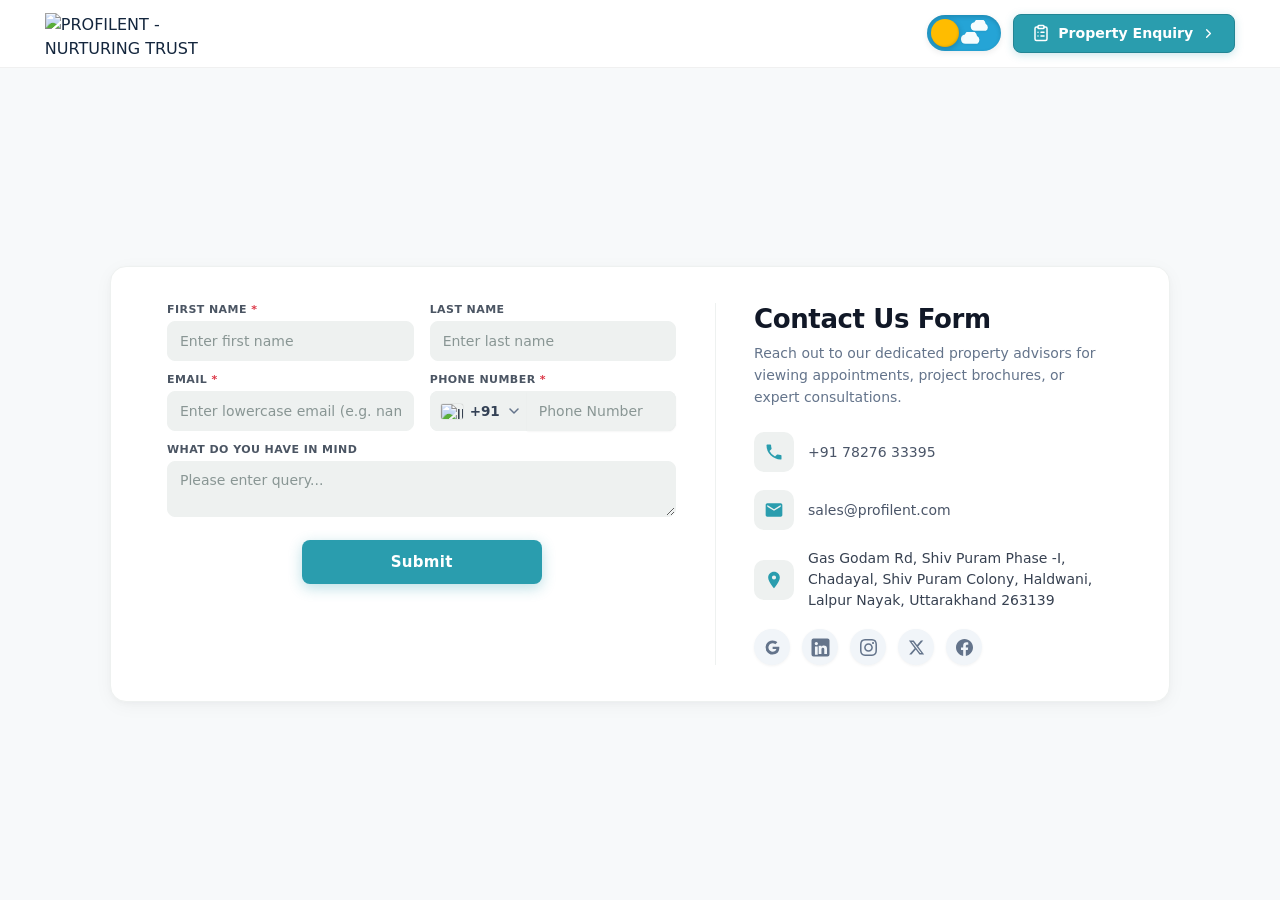
==== static/index.html @ 38691efb "Add files via upload" ====
<!DOCTYPE html>
<html lang="en" class="contact-document">
<head>
  <meta charset="UTF-8">
  <meta name="viewport" content="width=device-width, initial-scale=1">
  <meta http-equiv="Cache-Control" content="no-cache, no-store, must-revalidate">
  <meta http-equiv="Pragma" content="no-cache">
  <meta http-equiv="Expires" content="0">
  <title>Contact Us | Your Property, Our Priority</title>
  <link href="https://cdn.jsdelivr.net/npm/bootstrap@5.3.3/dist/css/bootstrap.min.css" rel="stylesheet">
  <link href="/static/style.css?v=20261029-highres-dark-logo" rel="stylesheet">
  <script src="/static/theme-toggle.js?v=20261029-highres-dark-logo"></script>
</head>
<body>
  <header class="contact-navbar">
    <a class="contact-brand" href="/" aria-label="Profilent home">
      <img src="/image/profilent-logo.png?v=20261027-new-logo" alt="PROFILENT - NURTURING TRUST" class="contact-brand-img">
    </a>
    <div class="contact-nav-right">
      <!-- Day (Light) / Night (Dark) Mode Toggle Button -->
      <button type="button" class="day-night-toggle" id="dayNightToggle" aria-label="Toggle day and night mode" role="switch" aria-checked="false" title="Switch between Day and Night mode">
        <span class="toggle-track">
          <!-- Day scene: clouds on the right -->
          <span class="scene-day">
            <svg class="cloud cloud-top" viewBox="0 0 40 24" fill="#ffffff">
              <path d="M30 20H10a8 8 0 0 1-1.3-15.9A11 11 0 0 1 29.5 7 7.5 7.5 0 0 1 30 20z" />
            </svg>
            <svg class="cloud cloud-bottom" viewBox="0 0 40 24" fill="#ffffff">
              <path d="M30 20H10a8 8 0 0 1-1.3-15.9A11 11 0 0 1 29.5 7 7.5 7.5 0 0 1 30 20z" />
            </svg>
          </span>

          <!-- Night scene: stars on the left -->
          <span class="scene-night">
            <svg class="star star-main" viewBox="0 0 20 20" fill="#ffffff">
              <path d="M10 0L12 7.5L19.5 10L12 12.5L10 20L8 12.5L0.5 10L8 7.5Z"/>
            </svg>
            <svg class="star star-top" viewBox="0 0 20 20" fill="#ffffff">
              <path d="M10 0L12 7.5L19.5 10L12 12.5L10 20L8 12.5L0.5 10L8 7.5Z"/>
            </svg>
            <svg class="star star-bottom" viewBox="0 0 20 20" fill="#ffffff">
              <path d="M10 0L12 7.5L19.5 10L12 12.5L10 20L8 12.5L0.5 10L8 7.5Z"/>
            </svg>
          </span>

          <!-- Celestial Orb (Sun in Day, Moon with craters in Night) -->
          <span class="celestial-orb">
            <span class="crater crater-large"></span>
            <span class="crater crater-medium"></span>
            <span class="crater crater-small"></span>
          </span>
        </span>
      </button>

      <a href="/enquiry" class="nav-enquiry-btn" title="Go to Property Enquiry Form">
        <svg class="nav-btn-icon" viewBox="0 0 24 24" width="18" height="18" fill="none" stroke="currentColor" stroke-width="2" stroke-linecap="round" stroke-linejoin="round" aria-hidden="true">
          <path d="M16 4h2a2 2 0 0 1 2 2v14a2 2 0 0 1-2 2H6a2 2 0 0 1-2-2V6a2 2 0 0 1 2-2h2"></path>
          <rect x="8" y="2" width="8" height="4" rx="1" ry="1"></rect>
          <path d="M12 11h4"></path>
          <path d="M12 16h4"></path>
          <path d="M8 11h.01"></path>
          <path d="M8 16h.01"></path>
        </svg>
        <span>Property Enquiry</span>
        <svg class="nav-btn-arrow" viewBox="0 0 24 24" width="15" height="15" fill="none" stroke="currentColor" stroke-width="2.2" stroke-linecap="round" stroke-linejoin="round" aria-hidden="true">
          <polyline points="9 18 15 12 9 6"></polyline>
        </svg>
      </a>
    </div>
  </header>


  <main class="contact_us_green_wrap">
    <div class="contact_us_green">
      <div class="responsive-container-block big-container">
        <div class="responsive-container-block container">
          <div class="responsive-cell-block wk-tab-12 wk-mobile-12 wk-desk-7 wk-ipadp-10 line" id="i69b-2">
            <form class="form-box" id="contactForm" novalidate>
              <div class="container-block form-wrapper">
                <div class="head-text-box">
                  <h2 class="text-blk contactus-head">Contact Us Form</h2>
                  <p class="text-blk contactus-subhead">
                    Your Property, Our Priority. Contact us today to explore exclusive listings and get your property queries answered.
                  </p>
                </div>
                <div class="responsive-container-block">
                  <div class="responsive-cell-block wk-ipadp-6 wk-tab-12 wk-mobile-12 wk-desk-6" id="i10mt-6">
                    <p class="text-blk input-title">
                      FIRST NAME <span class="text-danger">*</span>
                    </p>
                    <input class="input" id="ijowk-6" name="FirstName" placeholder="Enter first name" required>
                  </div>
                  <div class="responsive-cell-block wk-desk-6 wk-ipadp-6 wk-tab-12 wk-mobile-12">
                    <p class="text-blk input-title">
                      LAST NAME
                    </p>
                    <input class="input" id="indfi-4" name="Last Name" placeholder="Enter last name">
                  </div>
                  <div class="responsive-cell-block wk-desk-6 wk-ipadp-6 wk-tab-12 wk-mobile-12">
                    <p class="text-blk input-title">
                      EMAIL <span class="text-danger">*</span>
                    </p>
                    <input type="email" class="input" id="ipmgh-6" name="Email" placeholder="Enter lowercase email (e.g. name123@gmail.com)" pattern="^[a-z0-9._%+\-]+@[a-z0-9.\-]+\.[a-z]{2,}$" required>
                  </div>
                  <div class="responsive-cell-block wk-desk-6 wk-ipadp-6 wk-tab-12 wk-mobile-12">
                    <p class="text-blk input-title">
                      PHONE NUMBER <span class="text-danger">*</span>
                    </p>
                    <div class="input-group phone-input-group">
                      <div class="custom-country-picker" id="customCountryPicker">
                        <button type="button" class="country-picker-btn" id="countryPickerBtn" aria-haspopup="listbox" aria-expanded="false" title="Select Country">
                          <img src="https://flagcdn.com/w40/in.png" class="country-flag-img" id="selectedFlag" alt="IN" width="22" height="15">
                          <span class="country-dial-code" id="selectedDialCode">+91</span>
                          <svg class="dropdown-chevron" width="10" height="6" viewBox="0 0 10 6" fill="none"><path d="M1 1L5 5L9 1" stroke="#64748B" stroke-width="1.5" stroke-linecap="round" stroke-linejoin="round"/></svg>
                        </button>
                        <div class="country-dropdown-menu" id="countryDropdownMenu" role="listbox" hidden>
                          <div class="country-search-wrap">
                            <input type="text" class="country-search-input" placeholder="Search country..." autocomplete="off">
                          </div>
                          <ul class="country-list"></ul>
                        </div>
                        <input type="hidden" name="country_code" id="country_code" value="+91">
                      </div>
                      <input type="tel" class="input form-control" id="imgis-5" name="PhoneNumber" placeholder="Phone Number" required>
                    </div>
                  </div>
                  <div class="responsive-cell-block wk-tab-12 wk-mobile-12 wk-desk-12 wk-ipadp-12" id="i634i-6">
                    <p class="text-blk input-title">
                      WHAT DO YOU HAVE IN MIND
                    </p>
                    <textarea class="textinput" id="i5vyy-6" name="requirement" placeholder="Please enter query..."></textarea>
                  </div>
                </div>
                <div class="btn-wrapper">
                  <button type="submit" class="submit-btn" id="submitBtn">
                    Submit
                  </button>
                </div>
              </div>
            </form>
          </div>
          <div class="responsive-cell-block wk-tab-12 wk-mobile-12 wk-desk-5 wk-ipadp-10" id="ifgi">
            <div class="container-box">
              <div class="text-content">
                <h2 class="text-blk contactus-head">Contact Us Form</h2>
                <p class="text-blk contactus-subhead">
                  Reach out to our dedicated property advisors for viewing appointments, project brochures, or expert consultations.
                </p>
              </div>
              <div class="workik-contact-bigbox">
                <div class="workik-contact-box">
                  <div class="phone text-box">
                    <span class="contact-icon-badge" aria-hidden="true">
                      <svg viewBox="0 0 24 24"><path d="M6.62 10.79a15.05 15.05 0 0 0 6.59 6.59l2.2-2.2a1 1 0 0 1 1.02-.24c1.12.37 2.33.57 3.57.57a1 1 0 0 1 1 1V20a1 1 0 0 1-1 1A17 17 0 0 1 3 4a1 1 0 0 1 1-1h3.5a1 1 0 0 1 1 1c0 1.25.2 2.45.57 3.57a1 1 0 0 1-.25 1.02l-2.2 2.2z"/></svg>
                    </span>
                    <a href="tel:+917827633395" class="contact-text contact-link">
                      +91 78276 33395
                    </a>
                  </div>
                  <div class="address text-box">
                    <span class="contact-icon-badge" aria-hidden="true">
                      <svg viewBox="0 0 24 24"><path d="M20 4H4c-1.1 0-1.99.9-1.99 2L2 18c0 1.1.9 2 2 2h16c1.1 0 2-.9 2-2V6c0-1.1-.9-2-2-2zm0 4-8 5-8-5V6l8 5 8-5v2z"/></svg>
                    </span>
                    <a href="mailto:sales@profilent.com" class="contact-text contact-link">
                      sales@profilent.com
                    </a>
                  </div>
                  <div class="mail text-box">
                    <span class="contact-icon-badge" aria-hidden="true">
                      <svg viewBox="0 0 24 24"><path d="M12 2C8.13 2 5 5.13 5 9c0 5.25 7 13 7 13s7-7.75 7-13c0-3.87-3.13-7-7-7zm0 9.5a2.5 2.5 0 0 1 0-5 2.5 2.5 0 0 1 0 5z"/></svg>
                    </span>
                    <p class="contact-text">
                      Gas Godam Rd, Shiv Puram Phase -I, Chadayal, Shiv Puram Colony, Haldwani, Lalpur Nayak, Uttarakhand 263139
                    </p>
                  </div>
                </div>
                <div class="social-media-links">
                  <a href="mailto:sales@profilent.com" class="social-btn social-btn-google" aria-label="Email sales@profilent.com" title="Email sales@profilent.com">
                    <svg class="social-icon" viewBox="0 0 24 24" aria-hidden="true">
                      <path d="M21.35 11.1h-9.17v2.98h5.27c-.23 1.25-.93 2.3-1.98 3.01v2.5h3.2c1.87-1.72 2.95-4.26 2.95-7.29 0-.41-.04-.81-.09-1.2h-.18z"/>
                      <path d="M12.18 22c2.7 0 4.96-.9 6.62-2.42l-3.2-2.5c-.9.6-2.05.96-3.42.96-2.63 0-4.86-1.78-5.66-4.17H3.21v2.58C4.87 19.74 8.27 22 12.18 22z"/>
                      <path d="M6.52 13.87a5.98 5.98 0 0 1 0-3.74V7.55H3.21a9.98 9.98 0 0 0 0 8.9l3.31-2.58z"/>
                      <path d="M12.18 5.96c1.47 0 2.79.51 3.83 1.5l2.87-2.87C17.14 3.04 14.88 2 12.18 2 8.27 2 4.87 4.26 3.21 7.55l3.31 2.58c.8-2.39 3.03-4.17 5.66-4.17z"/>
                    </svg>
                  </a>
                  <a href="https://www.linkedin.com/company/profilentdigital/posts/" target="_blank" rel="noopener noreferrer" class="social-btn social-btn-linkedin" aria-label="LinkedIn" title="LinkedIn">
                    <svg class="social-icon" viewBox="2.5 2.5 19 19" aria-hidden="true">
                      <path d="M19 3a2 2 0 0 1 2 2v14a2 2 0 0 1-2 2H5a2 2 0 0 1-2-2V5a2 2 0 0 1 2-2h14m-.5 15.5v-5.3a3.26 3.26 0 0 0-3.26-3.26c-.85 0-1.84.52-2.28 1.3v-1.11h-2.79v8.37h2.79v-4.93c0-.77.62-1.4 1.39-1.4a1.4 1.4 0 0 1 1.4 1.4v4.93h2.75M6.46 10.9v8.37H9.2V10.9H6.46M7.83 6.45a1.65 1.65 0 0 0-1.66 1.65 1.66 1.66 0 0 0 1.66 1.66 1.66 1.66 0 0 0 1.66-1.66c0-.92-.74-1.65-1.66-1.65Z"/>
                    </svg>
                  </a>
                  <a href="https://www.instagram.com/profilentdigital/" target="_blank" rel="noopener noreferrer" class="social-btn social-btn-instagram" aria-label="Instagram" title="Instagram">
                    <svg class="social-icon" viewBox="0 0 24 24" aria-hidden="true">
                      <path d="M12 2.163c3.204 0 3.584.012 4.85.07 3.252.148 4.771 1.691 4.919 4.919.058 1.265.069 1.645.069 4.849 0 3.205-.012 3.584-.069 4.849-.149 3.225-1.664 4.771-4.919 4.919-1.266.058-1.644.07-4.85.07-3.204 0-3.584-.012-4.849-.07-3.26-.149-4.771-1.699-4.919-4.92-.058-1.265-.07-1.644-.07-4.849 0-3.204.013-3.583.07-4.849.149-3.227 1.664-4.771 4.919-4.919 1.266-.057 1.645-.069 4.849-.069zm0-2.163c-3.259 0-3.667.014-4.947.072-4.358.2-6.78 2.618-6.98 6.98-.059 1.281-.073 1.689-.073 4.948 0 3.259.014 3.668.072 4.948.2 4.358 2.618 6.78 6.98 6.98 1.281.058 1.689.072 4.948.072 3.259 0 3.668-.014 4.948-.072 4.354-.2 6.782-2.618 6.979-6.98.059-1.28.073-1.689.073-4.948 0-3.259-.014-3.667-.072-4.947-.196-4.354-2.617-6.78-6.979-6.98-1.281-.059-1.69-.073-4.949-.073zm0 5.838c-3.403 0-6.162 2.759-6.162 6.162s2.759 6.163 6.162 6.163 6.162-2.759 6.162-6.163c0-3.403-2.759-6.162-6.162-6.162zm0 10.162c-2.209 0-4-1.79-4-4 0-2.209 1.791-4 4-4s4 1.791 4 4c0 2.21-1.791 4-4 4zm6.406-11.845c-.796 0-1.441.645-1.441 1.44s.645 1.44 1.441 1.44c.795 0 1.439-.645 1.439-1.44s-.644-1.44-1.439-1.44z"/>
                    </svg>
                  </a>
                  <a href="https://twitter.com/" target="_blank" rel="noopener noreferrer" class="social-btn social-btn-twitter" aria-label="Twitter" title="Twitter">
                    <svg class="social-icon" viewBox="0 0 24 24" aria-hidden="true">
                      <path d="M18.244 2.25h3.308l-7.227 8.26 8.502 11.24H16.17l-5.214-6.817L4.99 21.75H1.68l7.73-8.835L1.254 2.25H8.08l4.713 6.231zm-1.161 17.52h1.833L7.084 4.126H5.117z"/>
                    </svg>
                  </a>
                  <a href="https://facebook.com/" target="_blank" rel="noopener noreferrer" class="social-btn social-btn-facebook" aria-label="Facebook" title="Facebook">
                    <svg class="social-icon" viewBox="0 0 24 24" aria-hidden="true">
                      <path d="M24 12.073c0-6.627-5.373-12-12-12s-12 5.373-12 12c0 5.99 4.388 10.954 10.125 11.854v-8.385H7.078v-3.47h3.047V9.43c0-3.007 1.792-4.669 4.533-4.669 1.312 0 2.686.235 2.686.235v2.953H15.83c-1.491 0-1.956.925-1.956 1.874v2.25h3.328l-.532 3.47h-2.796v8.385C19.612 23.027 24 18.062 24 12.073z"/>
                    </svg>
                  </a>
                </div>
              </div>
            </div>
          </div>
        </div>
      </div>
    </div>
  </main>



  <!-- Error Popup (Validation / Server Issues) -->
  <div class="popup-overlay alert-overlay" id="errorPopup" hidden>
    <div class="alert-card" role="alertdialog" aria-modal="true" aria-labelledby="errorTitle" aria-describedby="errorMessage">
      <div class="alert-art" aria-hidden="true">
        <span class="spark spark-one">✦</span><span class="spark spark-two">✦</span>
        <div class="mail-illustration"><span class="mail-flap"></span><span class="mail-face">!</span></div>
      </div>
      <h3 id="errorTitle">CHECK YOUR DETAILS</h3>
      <p id="errorMessage">Please review the highlighted information and try again.</p>
      <button type="button" id="errorRetry" class="alert-retry">TRY AGAIN</button>
    </div>
  </div>

  <script src="/static/country-picker.js?v=20261029-flag-picker2"></script>
  <script src="/static/script.js?v=20261029-autoclean-wa"></script>
</body>
</html>
---- static/style.css ----
@import url('https://fonts.googleapis.com/css2?family=Nunito:wght@200;300;400;600;700;800&display=swap');

:root {
  --ink: #333333;
  --yellow: #fde26b;
  --yellow-soft: #fdeaa8;
  --yellow-deep: #fcd93f;
  --line: #d9d9d9;
}

html { overflow-y: auto; }
html, body { min-height: 100%; }

body {
  font-family: "Poppins", Arial, sans-serif;
  color: var(--ink);
  background: #fff;
  position: relative;
  overflow-x: hidden;
  overflow-y: auto;
  min-height: 100vh;
  min-height: 100dvh;
}

/* Background blobs */
.blob { position: absolute; border-radius: 50%; z-index: 0; }
.blob-1 { width: 560px; height: 560px; background: var(--yellow-soft); top: -140px; left: -160px; }
.blob-2 { width: 420px; height: 420px; background: var(--yellow-deep); top: 180px; left: 40px; opacity: .9; }
.blob-3 { width: 520px; height: 520px; background: var(--yellow); bottom: -260px; left: -80px; opacity: .9; }

.page {
  position: relative;
  z-index: 1;
  min-height: 100vh;
  min-height: 100dvh;
  display: flex;
  align-items: center;
  padding-top: 2rem;
  padding-bottom: 2rem;
}

.headline {
  font-weight: 800;
  font-size: clamp(2.4rem, 5vw, 4.2rem);
  line-height: 1.12;
  color: var(--ink);
  max-width: 11ch;
  margin: 0;
}

/* Form card */
.form-card {
  background: #fff;
  border-radius: 8px;
  padding: 2rem;
  box-shadow: 0 10px 40px rgba(0, 0, 0, .14);
  max-width: 520px;
  margin-left: auto;
}

.form-title { font-size: 1.6rem; font-weight: 700; margin-bottom: 1.5rem; }
.form-label { font-size: .9rem; font-weight: 500; margin-bottom: .35rem; }

.form-control {
  border: 1px solid var(--line);
  border-radius: 6px;
  padding: .6rem .75rem;
  box-shadow: 0 1px 2px rgba(0, 0, 0, .04);
}
.form-control:focus {
  border-color: #3b8beb;
  box-shadow: 0 0 0 .2rem rgba(59, 139, 235, .18);
}

.btn-submit {
  background: var(--ink);
  color: #fff;
  font-weight: 600;
  padding: .7rem 1rem;
  border-radius: 6px;
}
.btn-submit:hover, .btn-submit:focus { background: #000; color: #fff; }
.btn-submit:disabled { opacity: .7; }

@media (max-width: 991.98px) {
  .headline { max-width: none; }
  .form-card { margin: 0 auto; }
  .blob-2 { top: 120px; }
}

@media (prefers-reduced-motion: reduce) {
  * { transition: none !important; }
}

@media (max-width: 575.98px) {
  .page { min-height: 100dvh; padding-top: 1rem; }
}

/* Enquiry form additions */
.form-card-wide { max-width: 100%; width: 100%; }
.section-label {
  font-size: .8rem;
  font-weight: 700;
  letter-spacing: .06em;
  text-transform: uppercase;
  color: #777;
  margin: 1.25rem 0 .75rem;
  padding-bottom: .4rem;
  border-bottom: 1px solid var(--line);
}
.section-label:first-of-type { margin-top: 0; }
.req { color: #d63030; }
.form-select {
  border: 1px solid var(--line);
  border-radius: 6px;
  padding: .6rem .75rem;
}
.form-select:focus {
  border-color: #3b8beb;
  box-shadow: 0 0 0 .2rem rgba(59, 139, 235, .18);
}

/* Country code selector & phone number input: 2:10 aspect ratio */
.input-group.phone-input-group,
.phone-input-group {
  display: flex !important;
  flex-wrap: nowrap !important;
  width: 100% !important;
  position: relative;
}

/* Custom Country Flag Picker */
.custom-country-picker {
  position: relative;
  flex: 0 0 auto;
}

.country-picker-btn {
  display: inline-flex;
  align-items: center;
  gap: 7px;
  height: 100%;
  min-height: 44px;
  padding: 0 10px 0 12px;
  background: #ffffff;
  border: 1px solid #cbd5e1;
  border-right: none;
  border-top-left-radius: 8px;
  border-bottom-left-radius: 8px;
  cursor: pointer;
  font-family: inherit;
  font-size: 14px;
  font-weight: 500;
  color: #1e293b;
  transition: all 0.2s ease;
  white-space: nowrap;
}

.country-picker-btn:hover {
  background: #f8fafc;
}

.country-picker-btn:focus-visible {
  outline: 2px solid #2a9dae;
  outline-offset: -1px;
}

.country-flag-img {
  width: 22px;
  height: 15px;
  object-fit: cover;
  border-radius: 2px;
  box-shadow: 0 0 1px rgba(0, 0, 0, 0.4);
  flex-shrink: 0;
  display: inline-block;
  vertical-align: middle;
}

.country-dial-code {
  font-size: 13.5px;
  font-weight: 600;
  color: #334155;
}

.dropdown-chevron {
  transition: transform 0.2s ease;
  margin-left: 2px;
}

.country-picker-btn[aria-expanded="true"] .dropdown-chevron {
  transform: rotate(180deg);
}

.country-dropdown-menu {
  position: absolute;
  top: calc(100% + 4px);
  left: 0;
  width: 280px;
  max-width: 90vw;
  background: #ffffff;
  border: 1px solid #e2e8f0;
  border-radius: 12px;
  box-shadow: 0 12px 30px rgba(15, 23, 42, 0.16);
  z-index: 9999;
  padding: 6px 0;
  animation: countryDropdownFade 0.18s ease-out;
}

@keyframes countryDropdownFade {
  from { opacity: 0; transform: translateY(-4px); }
  to { opacity: 1; transform: translateY(0); }
}

.country-search-wrap {
  padding: 6px 10px 8px;
  border-bottom: 1px solid #f1f5f9;
}

.country-search-input {
  width: 100%;
  box-sizing: border-box;
  padding: 6px 10px;
  font-size: 13px;
  border: 1px solid #cbd5e1;
  border-radius: 6px;
  outline: none;
  font-family: inherit;
}

.country-search-input:focus {
  border-color: #2a9dae;
}

.country-list {
  list-style: none;
  margin: 0;
  padding: 4px 0;
  max-height: 220px;
  overflow-y: auto;
}

.country-list::-webkit-scrollbar {
  width: 5px;
}
.country-list::-webkit-scrollbar-thumb {
  background: #cbd5e1;
  border-radius: 4px;
}

.country-item {
  display: flex;
  align-items: center;
  gap: 10px;
  padding: 8px 14px;
  cursor: pointer;
  font-size: 13px;
  color: #1e293b;
  transition: background 0.12s ease;
}

.country-item:hover {
  background: #f1f5f9;
}

.country-item.active {
  background: #e6f7f8;
  font-weight: 600;
  color: #0f766e;
}

.country-item-name {
  flex: 1;
  overflow: hidden;
  text-overflow: ellipsis;
  white-space: nowrap;
}

.country-item-code {
  color: #64748b;
  font-size: 12px;
  font-weight: 500;
}

.country-no-result {
  padding: 12px;
  text-align: center;
  color: #94a3b8;
  font-size: 13px;
}

.phone-input-group > input.form-control,
.phone-input-group > input.phone-number-input,
.phone-input-group > input.input {
  flex: 1 1 auto !important;
  width: auto !important;
  border-top-left-radius: 0 !important;
  border-bottom-left-radius: 0 !important;
}

.country-code-select {
  /* 2 parts out of 12 (approx 16.67%) */
  flex: 2 0 calc(2 / 12 * 100%) !important;
  width: calc(2 / 12 * 100%) !important;
  max-width: none !important;
  min-width: 78px !important;
  font-weight: 500;
  border-top-right-radius: 0 !important;
  border-bottom-right-radius: 0 !important;
  background-position: right 0.3rem center !important;
  background-size: 11px 9px !important;
  padding-right: 1.15rem !important;
  padding-left: 0.45rem !important;
  font-size: 0.88rem;
  text-overflow: ellipsis;
}

.phone-input-group > .form-control,
.input-group > .country-code-select + .form-control {
  /* 10 parts out of 12 (approx 83.33%) */
  flex: 10 1 calc(10 / 12 * 100%) !important;
  width: calc(10 / 12 * 100%) !important;
  border-top-left-radius: 0 !important;
  border-bottom-left-radius: 0 !important;
}

@media (max-width: 575.98px) {
  .country-code-select {
    min-width: 70px !important;
    padding-left: 0.35rem !important;
    padding-right: 1rem !important;
    font-size: 0.8rem;
  }
}
/* Compact enquiry form on desktop so it fits a 1920x1080 screen without scrolling */

/* Success popup (completely disabled - directly launches WhatsApp) */
#successPopup,
.popup-overlay:not(.alert-overlay) {
  display: none !important;
  visibility: hidden !important;
  opacity: 0 !important;
  pointer-events: none !important;
  position: absolute !important;
  width: 0 !important;
  height: 0 !important;
  overflow: hidden !important;
}

.popup-btn-whatsapp {
  background: #25D366 !important;
  color: #ffffff !important;
  border: 1.5px solid #1ebe5d !important;
  display: inline-flex;
  align-items: center;
  justify-content: center;
  gap: 9px;
  text-decoration: none !important;
  box-shadow: 0 4px 14px rgba(37, 211, 102, 0.35);
  cursor: pointer;
  width: 100%;
  max-width: 280px;
}
.popup-btn-whatsapp:hover {
  background: #20bd5a !important;
  color: #ffffff !important;
  transform: translateY(-1px);
  box-shadow: 0 6px 20px rgba(37, 211, 102, 0.5);
}

/* Friendly validation / request error dialog, styled after the supplied reference */
.alert-overlay { background: rgba(20, 37, 66, .38); }
.alert-card {
  width: min(100%, 360px); overflow: hidden; text-align: center; color: #14517e;
  padding: 1rem 1.35rem 1.35rem; border: 1px solid #d9eaf5; border-radius: 16px;
  background: #fff; box-shadow: 0 18px 50px rgba(14, 61, 101, .24);
  animation: popIn .25s ease;
}
.alert-art {
  position: relative; height: 180px; margin: 0 -1.35rem 1rem; overflow: hidden;
  display: grid; place-items: center;
  background: radial-gradient(circle at 18% 24%, #65d4e7 0 3px, transparent 4px),
              radial-gradient(circle at 82% 26%, #ffd873 0 3px, transparent 4px),
              radial-gradient(circle at 24% 78%, #76e3d5 0 3px, transparent 4px),
              linear-gradient(145deg, #43b3e8, #287ed1);
}
.mail-illustration {
  position: relative; width: 132px; height: 88px; margin-top: 24px; border-radius: 8px;
  display: grid; place-items: center; background: #f8fcff;
  box-shadow: 0 9px 0 rgba(17, 73, 132, .18); transform: rotate(-3deg);
}
.mail-illustration::before, .mail-illustration::after {
  content: ""; position: absolute; bottom: 0; width: 0; height: 0; z-index: 1;
  border-top: 43px solid #d8edf8;
}
.mail-illustration::before { left: 0; border-right: 66px solid transparent; }
.mail-illustration::after { right: 0; border-left: 66px solid transparent; }
.mail-flap {
  position: absolute; left: 0; top: 0; width: 0; height: 0; border-top: 48px solid #b9e0f3;
  border-left: 66px solid transparent; border-right: 66px solid transparent;
}
.mail-face {
  z-index: 2; width: 42px; height: 32px; margin-top: -12px; border-radius: 5px;
  display: grid; place-items: center; background: #fff; color: #236ba7; font-weight: 800;
  box-shadow: 0 2px 8px rgba(16, 74, 125, .18);
}
.spark { position: absolute; color: #ffe27b; font-size: 1.1rem; }
.spark-one { top: 28px; left: 62px; }
.spark-two { right: 58px; bottom: 28px; color: #a8eff4; }
.alert-card h3 { margin: .2rem 0 .45rem; font-size: 1.05rem; font-weight: 800; letter-spacing: .04em; color: #165782; }
.alert-card p { min-height: 42px; margin: 0 auto 1rem; font-size: .88rem; line-height: 1.5; color: #4d6d83; }
.alert-retry {
  border: 0; padding: .4rem 1.2rem; background: transparent; color: #14517e;
  font-size: .82rem; font-weight: 700; letter-spacing: .06em; cursor: pointer;
}
.alert-retry:hover { color: #087fbc; text-decoration: underline; }
@keyframes popFade { from { opacity: 0; } to { opacity: 1; } }
@keyframes popIn { from { opacity: 0; transform: translateY(14px) scale(.96); } to { opacity: 1; transform: none; } }

/* Location suggestions */
.loc-wrap { position: relative; }
.loc-list {
  position: absolute; top: 100%; left: 0; right: 0; z-index: 30;
  margin: 2px 0 0; padding: .25rem 0; list-style: none;
  background: #fff; border: 1px solid var(--line); border-radius: 6px;
  box-shadow: 0 8px 24px rgba(0, 0, 0, .14); max-height: 230px; overflow-y: auto;
}
.loc-list[hidden] { display: none; }
.loc-list li { padding: .45rem .75rem; font-size: .9rem; cursor: pointer; }
.loc-list li small { display: block; color: #777; font-size: .75rem; }
.loc-list li:hover, .loc-list li.active { background: #fff6cc; }
.loc-list li.muted { color: #888; cursor: default; font-size: .82rem; }
.loc-list li.muted:hover { background: transparent; }

/* Responsive layout for the Contact Us and Property Enquiry pages */
@media (max-width: 991.98px) {
  .page {
    align-items: flex-start;
    padding-top: clamp(1.25rem, 4vw, 2.5rem);
    padding-bottom: clamp(1.5rem, 5vw, 3rem);
  }
  .page > .row { --bs-gutter-y: 1.5rem; }
  .headline {
    max-width: 15ch;
    font-size: clamp(2.1rem, 6vw, 3.4rem);
    margin-inline: auto;
  }
  .form-card, .form-card-wide {
    width: 100%;
    max-width: 720px;
    margin-inline: auto;
  }
}

@media (max-width: 575.98px) {
  .page {
    min-height: 100svh;
    padding: 1rem .25rem 1.5rem;
  }
  .page > .row { --bs-gutter-x: 1rem; --bs-gutter-y: 1.25rem; }
  .headline {
    max-width: 14ch;
    font-size: clamp(2rem, 9.5vw, 2.8rem);
    line-height: 1.08;
  }
  .form-card, .form-card-wide {
    padding: 1.25rem;
    border-radius: 12px;
  }
  .form-title { font-size: 1.4rem; margin-bottom: 1.15rem; }
  .section-label { margin-top: 1rem; }
  .form-control, .form-select { min-height: 46px; font-size: 16px; }
  textarea.form-control { min-height: 88px; }
  .form-check { padding-left: 1.75rem; }
  .form-check-input { width: 1.15rem; height: 1.15rem; margin-left: -1.75rem; }
  .form-check-label, .form-text { line-height: 1.5; }
  .blob-1 { width: 390px; height: 390px; top: -120px; left: -210px; }
  .blob-2 { width: 300px; height: 300px; top: 260px; left: -115px; }
  .blob-3 { width: 360px; height: 360px; bottom: -210px; left: -195px; }
  .popup-overlay { padding: .75rem; }
  .popup { max-height: calc(100dvh - 1.5rem); overflow-y: auto; }
  .popup-top { padding: 1.5rem .9rem 1.8rem; }
  .popup-check { width: 68px; height: 68px; margin-bottom: .8rem; }
  .popup-check svg { width: 36px; height: 36px; }
  .popup h3 { font-size: 1.4rem; }
  .popup-top p { font-size: .9rem; }
  .popup-close { top: 8px; right: 8px; width: 34px; height: 34px; border-width: 1px; }
  .popup-bottom { padding: 1.5rem 1rem; }
  .alert-card { max-height: calc(100dvh - 1.5rem); overflow-y: auto; }
  .alert-art { height: 150px; }
}

@media (max-height: 720px) and (min-width: 992px) {
  .page { align-items: flex-start; padding-top: 1.25rem; padding-bottom: 1.25rem; }
}

/* ===== No scrollbar + centered layout (desktop) ===== */

/* Keep everything inside the viewport and allow clean scrolling with visible scrollbar */
html, body {
  min-height: 100%;
  overflow-y: auto;
  overflow-x: hidden;
}

/* Visible, modern scrollbar */
::-webkit-scrollbar {
  width: 8px;
  height: 8px;
}
::-webkit-scrollbar-track {
  background: rgba(0, 0, 0, 0.04);
}
::-webkit-scrollbar-thumb {
  background: #bbb;
  border-radius: 4px;
}
::-webkit-scrollbar-thumb:hover {
  background: #888;
}

/* Center the headline and the form */
.page > .row {
  justify-content: center;
  align-items: center;
}
.headline {
  max-width: none;
  margin: 0 auto;
  text-align: center;
}
.form-card {
  margin: 0 auto;
  text-align: left;   /* keep labels and inputs readable */
  max-height: none;
  overflow: visible;
}

@media (max-width: 991.98px) {
  html, body { height: auto; overflow-y: auto; }
}
/* ===== Reference layout: yellow blobs left, hero text, form card right ===== */
html, body { min-height: 100%; overflow-y: auto; }
body { background: #fff; }

/* Keep page scrolling available when needed, but hide the browser scrollbar. */
html.contact-document {
  scrollbar-width: none;
  -ms-overflow-style: none;
}
html.contact-document::-webkit-scrollbar {
  display: none;
  width: 0;
  height: 0;
}

.blob { pointer-events: none; }
.blob-1 { width: 480px; height: 480px; top: -150px; left: -120px; background: #fdeaa8; opacity: 1; }
.blob-2 { width: 460px; height: 460px; top: 230px; left: 40px; background: #fcd93f; opacity: .9; }
.blob-3 { width: 620px; height: 620px; bottom: -330px; left: -120px; background: #fde26b; opacity: .95; }

.contact-navbar {
  position: relative;
  z-index: 0;
  display: flex;
  align-items: center;
  height: 82px;
  padding: 0 clamp(20px, 3.1vw, 60px);
  background: rgba(255, 255, 255, .97);
  border-bottom: 0;
}
.contact-brand { display: inline-flex; align-items: center; gap: 8px; color: #14263d; text-decoration: none; }
.contact-brand-mark { width: 34px; height: 40px; }
.contact-brand-copy { display: grid; line-height: 1; }
.contact-brand-name { font-size: 1.65rem; font-weight: 800; letter-spacing: -.045em; }
.contact-brand-tagline { margin-top: 3px; text-align: center; font-size: .48rem; letter-spacing: .05em; }

.contact-main {
  position: relative;
  z-index: 1;
  min-height: 100vh;
  min-height: 100dvh;
  margin: 0;
}

.contact-layout {
  min-height: 100vh;
  min-height: 100dvh;
  display: grid;
  grid-template-columns: minmax(0, 1fr) minmax(320px, 480px);
  align-items: center;
  gap: clamp(2rem, 6vw, 6rem);
  padding: 3rem clamp(1.5rem, 6vw, 8rem) 3rem clamp(2rem, 9vw, 10rem);
  margin: 0;
  width: 100%;
}

.hero-text { text-align: left; }
.kicker {
  font-size: .95rem;
  font-weight: 600;
  letter-spacing: .28em;
  text-transform: uppercase;
  color: var(--ink);
  margin: 1.5rem 0 0;
}
.headline {
  font-weight: 800;
  font-size: clamp(2.6rem, 4.8vw, 4.8rem);
  line-height: 1.06;
  letter-spacing: -.005em;
  color: var(--ink);
  max-width: 11ch;
  margin: 0;
  text-align: left;
}
.subhead {
  font-size: 1.42rem;
  font-weight: 500;
  line-height: 1.5;
  color: #555;
  margin-top: .75rem;
  max-width: 36ch;
}
.form-wrap { width: 100%; justify-self: end; }
.form-card {
  max-width: 480px;
  width: 100%;
  margin: 0 0 0 auto;
  text-align: left;
  padding: 2.25rem 2rem;
  border-radius: 8px;
  box-shadow: 0 12px 40px rgba(0, 0, 0, .16);
}
.form-title { font-size: 1.75rem; font-weight: 800; margin-bottom: 1.5rem; }

@media (max-width: 991.98px) {
  html, body { height: auto; overflow-y: auto; }
  .contact-layout {
    grid-template-columns: 1fr;
    justify-items: center;
    min-height: auto;
    gap: 2rem;
    padding: 2.5rem 1.25rem 3rem;
  }
  .hero-text { text-align: center; }
  .kicker { margin-top: 1rem; }
  .headline {
    text-align: center;
    margin: 0 auto;
    max-width: 14ch;
    font-size: clamp(2.2rem, 7.5vw, 3.4rem);
  }
  .form-wrap { justify-self: center; max-width: 520px; }
  .form-card { margin: 0 auto; }
  .blob-2 { top: 320px; left: -140px; }
}

@media (max-width: 575.98px) {
  .contact-navbar { height: 68px; padding: 0 16px; }
  .contact-brand-name { font-size: 1.4rem; }
  .contact-main, .contact-layout { min-height: calc(100dvh - 68px); }
  .form-card { padding: 1.5rem 1.25rem; }
  .form-title { font-size: 1.4rem; }
  .blob-1 { width: 360px; height: 360px; top: -140px; left: -170px; }
  .blob-3 { width: 420px; height: 420px; bottom: -220px; left: -160px; }
}

/* ===== Wide layout for Property Enquiry Page ===== */
.enquiry-page {
  width: 100%;
  max-width: 1720px;
  margin-inline: auto;
  padding-left: clamp(1.25rem, 3.5vw, 4rem);
  padding-right: clamp(1.25rem, 3.5vw, 4rem);
}

.enquiry-page .headline {
  text-align: left;
  max-width: 12ch;
  margin: 0;
}

.form-card.form-card-wide,
.form-card-wide {
  max-width: 100% !important;
  width: 100% !important;
  margin: 0 !important;
  padding: 2.25rem clamp(1.5rem, 3vw, 3rem);
  border-radius: 12px;
  box-shadow: 0 16px 48px rgba(0, 0, 0, .14);
}

.form-card.form-card-wide .form-title {
  font-size: 1.85rem;
  font-weight: 800;
  margin-bottom: 1.5rem;
}

@media (max-width: 991.98px) {
  .enquiry-page .headline {
    text-align: center;
    max-width: 16ch;
    margin: 0 auto 1.5rem;
  }
  .form-card.form-card-wide,
  .form-card-wide {
    max-width: 100% !important;
    margin: 0 auto !important;
    padding: 1.75rem 1.25rem;
  }
}

@media (max-width: 575.98px) {
  .enquiry-page {
    padding-left: 0.75rem;
    padding-right: 0.75rem;
  }
  .form-card.form-card-wide,
  .form-card-wide {
    padding: 1.25rem 1rem;
    border-radius: 10px;
  }
}


/* ========================================================
   Contact Us 8 - Modern Rounded Form with Accent Right Card
   ======================================================== */
.contact_us_8 * {
  font-family: Nunito, sans-serif;
  box-sizing: border-box;
}

.contact_us_8 .text-blk {
  margin-top: 0px;
  margin-right: 0px;
  margin-bottom: 0px;
  margin-left: 0px;
  line-height: 25px;
}

.contact_us_8 .responsive-cell-block {
  min-height: 75px;
}

.contact_us_8 .container-block {
  min-height: 75px;
  height: fit-content;
  width: 100%;
  padding-top: 10px;
  padding-right: 10px;
  padding-bottom: 10px;
  padding-left: 10px;
  display: block;
}

.contact_us_8 input:focus,
.contact_us_8 textarea:focus,
.contact_us_8 select:focus {
  outline: none !important;
  border-color: #03a9f4 !important;
  box-shadow: 0 0 0 3px rgba(3, 169, 244, 0.15) !important;
}

.contact_us_8 .responsive-container-block {
  min-height: 75px;
  height: fit-content;
  width: 100%;
  display: flex;
  flex-wrap: wrap;
  justify-content: flex-start;
  margin-top: 0px;
  margin-right: auto;
  margin-bottom: 20px;
  margin-left: auto;
}

.contact_us_8 .responsive-container-block.big-container {
  padding-top: 10px;
  padding-right: 30px;
  padding-bottom: 10px;
  padding-left: 30px;
  background-color: #03a9f4;
  position: absolute;
  height: 300px;
}

.contact_us_8 .responsive-container-block.container {
  position: static;
  min-height: 75px;
  flex-direction: column;
  margin-top: 0px;
  margin-right: 0px;
  margin-bottom: 0px;
  margin-left: 0px;
  max-width: 100%;
}

.contact_us_8 .container-block.form-wrapper {
  background-color: white;
  max-width: 610px;
  text-align: center;
  padding-top: 50px;
  padding-right: 40px;
  padding-bottom: 50px;
  padding-left: 40px;
  box-shadow: rgba(0, 0, 0, 0.05) 0px 4px 20px 7px;
  border-top-left-radius: 6px;
  border-top-right-radius: 6px;
  border-bottom-right-radius: 6px;
  border-bottom-left-radius: 6px;
  position: static;
  margin: 50px 0 50px 0;
}

.contact_us_8 .text-blk.contactus-head {
  font-size: 36px;
  line-height: 45px;
  font-weight: 900;
  margin-top: 0px;
  margin-right: 0px;
  margin-bottom: 20px;
  margin-left: 0px;
  color: #111;
}

.contact_us_8 .text-blk.contactus-subhead {
  color: #333;
  margin-top: 0px;
  margin-right: 0px;
  margin-bottom: 30px;
  margin-left: 0px;
  max-width: 300px;
  font-size: 15px;
}

.contact_us_8 .responsive-cell-block.wk-desk-6.wk-ipadp-6.wk-tab-12.wk-mobile-12 {
  margin-top: 0px;
  margin-right: 0px;
  margin-bottom: 26px;
  margin-left: 0px;
  min-height: 50px;
}

.contact_us_8 .input {
  width: 100%;
  height: 50px;
  padding-top: 1px;
  padding-right: 15px;
  padding-bottom: 1px;
  padding-left: 15px;
  border: 2px solid #eeeeee;
  font-size: 16px;
  border-radius: 64px;
  background-color: #fff;
  transition: border-color .15s ease-in-out, box-shadow .15s ease-in-out;
}

.contact_us_8 .textinput {
  width: 100%;
  min-height: 150px;
  padding: 16px 15px;
  border: 2px solid #eeeeee;
  font-size: 16px;
  border-radius: 12px;
  resize: vertical;
  background-color: #fff;
  transition: border-color .15s ease-in-out, box-shadow .15s ease-in-out;
}

.contact_us_8 .submit-btn {
  width: 100%;
  background-color: #03a9f4;
  height: 50px;
  font-size: 18px;
  font-weight: 700;
  color: white;
  border: none;
  border-radius: 64px;
  cursor: pointer;
  transition: background-color .15s ease-in-out, transform .1s ease;
}
.contact_us_8 .submit-btn:hover {
  background-color: #0288d1;
}
.contact_us_8 .submit-btn:active {
  transform: scale(0.99);
}

.contact_us_8 .form-box {
  position: relative;
  margin-top: 40px;
  margin-right: auto;
  margin-bottom: 60px;
  margin-left: auto;
  max-width: 830px;
  width: 100%;
}

.contact_us_8 ::placeholder {
  color: #c0c0c0;
}

.contact_us_8 .right-side-text {
  position: absolute;
  top: 0px;
  height: 100%;
  right: 0;
  background-color: rgba(151, 220, 250, 0.44);
  max-width: 363px;
  width: 100%;
  display: flex;
  flex-direction: column;
  align-items: center;
  justify-content: center;
  padding: 30px 24px;
  border-radius: 0 6px 6px 0;
}

.contact_us_8 .social-media-links {
  width: 230px;
  display: flex;
  justify-content: space-evenly;
  align-items: center;
}

.contact_us_8 .link-img {
  width: 30px;
  height: 30px;
  object-fit: contain;
  transition: transform .15s ease;
}
.contact_us_8 .link-img:hover {
  transform: translateY(-2px);
}

.contact_us_8 .checkboc-container {
  display: flex;
  align-items: flex-start;
}

.contact_us_8 .checkbox-text {
  color: #666;
  margin: 0 0 0 10px;
  text-align: left;
  font-size: 14px;
  line-height: 1.4;
  cursor: pointer;
}

.contact_us_8 .responsive-cell-block.wk-tab-12.wk-mobile-12.wk-desk-8.wk-ipadp-12.checkbox-container {
  min-height: 30px;
  margin: 0 0 30px 0;
}

/* Grid width definitions for Workik cell blocks */
.contact_us_8 .wk-desk-8 {
  width: 68%;
}
.contact_us_8 .wk-desk-12,
.contact_us_8 .wk-tab-12,
.contact_us_8 .wk-mobile-12,
.contact_us_8 .wk-ipadp-12 {
  width: 100%;
}

/* Phone number group with 2:10 aspect ratio */
.contact_us_8 .phone-input-group {
  display: flex !important;
  flex-wrap: nowrap !important;
  width: 100% !important;
  height: 50px !important;
}

.contact_us_8 .country-code-select {
  flex: 2 0 calc(2 / 12 * 100%) !important;
  width: calc(2 / 12 * 100%) !important;
  min-width: 80px !important;
  height: 50px !important;
  border: 2px solid #eeeeee !important;
  border-right: none !important;
  border-radius: 64px 0 0 64px !important;
  background-color: #fff;
  padding: 0 10px 0 12px !important;
  font-size: 15px;
  color: #333;
}

.contact_us_8 .phone-input-group .input {
  flex: 10 1 calc(10 / 12 * 100%) !important;
  width: calc(10 / 12 * 100%) !important;
  height: 50px !important;
  border-left: 1px solid #eeeeee !important;
  border-radius: 0 64px 64px 0 !important;
}

.contact_us_8_wrap {
  display: flex;
  justify-content: center;
  align-items: center;
  min-height: calc(100vh - 82px);
  padding: 20px;
  position: relative;
  z-index: 1;
}

@media (max-width: 1024px) {
  .contact_us_8 .wk-desk-8 {
    width: 100%;
  }

  .contact_us_8 .right-side-text {
    right: 0px;
    top: 0px;
    height: 250px;
    width: 85%;
    max-width: 100%;
    left: 0px;
    margin: 0 auto;
    border-radius: 6px;
  }

  .contact_us_8 .container-block.form-wrapper {
    margin-top: 200px;
    margin-right: auto;
    margin-bottom: 50px;
    margin-left: auto;
    padding-top: 70px;
    padding-right: 40px;
    padding-bottom: 50px;
    padding-left: 40px;
  }

  .contact_us_8 .form-box {
    margin-top: 40px;
    margin-right: auto;
    margin-bottom: 60px;
    margin-left: auto;
    display: flex;
    justify-content: center;
  }

  .contact_us_8 .text-blk.contactus-subhead {
    max-width: 400px;
  }
}

@media (max-width: 768px) {
  .contact_us_8 .submit-btn {
    width: 100%;
  }

  .contact_us_8 .input {
    width: 100%;
  }

  .contact_us_8 .textinput {
    width: 100%;
  }

  .contact_us_8 .container-block.form-wrapper {
    margin-top: 200px;
    margin-right: 0px;
    margin-bottom: 50px;
    margin-left: 0px;
  }

  .contact_us_8 .text-blk.contactus-head {
    font-size: 32px;
  }
}

@media (max-width: 500px) {
  .contact_us_8_wrap {
    padding: 10px;
  }

  .contact_us_8 .container-block.form-wrapper {
    padding-top: 50px;
    padding-right: 15px;
    padding-bottom: 50px;
    padding-left: 15px;
    margin-top: 220px;
    margin-right: 0px;
    margin-bottom: 50px;
    margin-left: 0px;
  }

  .contact_us_8 .responsive-cell-block.wk-ipadp-6.wk-tab-12.wk-mobile-12.wk-desk-6 {
    margin-top: 0px;
    margin-right: 0px;
    margin-bottom: 15px;
    margin-left: 0px;
  }

  .contact_us_8 .responsive-container-block {
    margin-top: 0px;
    margin-right: 0px;
    margin-bottom: 35px;
    margin-left: 0px;
  }

  .contact_us_8 .right-side-text {
    width: 100%;
    margin: 0 auto;
    left: 0px;
    max-width: 280px;
  }

  .contact_us_8 .text-blk.contactus-head {
    font-size: 26px;
    line-height: 34px;
    margin-top: 0px;
    margin-right: 0px;
    margin-bottom: 10px;
    margin-left: 0px;
  }

  .contact_us_8 .text-blk.contactus-subhead {
    max-width: 250px;
    margin-top: 0px;
    margin-right: 0px;
    margin-bottom: 20px;
    margin-left: 0px;
  }

  .contact_us_8 .form-box {
    padding-top: 0px;
    padding-right: 10px;
    padding-bottom: 0px;
    padding-left: 10px;
  }

  .contact_us_8 .checkboc-container {
    align-items: flex-start;
  }

  .contact_us_8 .input {
    height: 45px;
  }

  .contact_us_8 .phone-input-group {
    height: 45px !important;
  }

  .contact_us_8 .country-code-select {
    height: 45px !important;
    min-width: 72px !important;
    font-size: 13px !important;
    padding: 0 6px 0 8px !important;
  }

  .contact_us_8 .phone-input-group .input {
    height: 45px !important;
  }
}


/* ========================================================
   Contact Us Theme - Modern Neutral, Teal #2A9DAE, System Font
   ======================================================== */
.contact-document,
.contact-document body {
  font-family: -apple-system, BlinkMacSystemFont, "Segoe UI", Roboto, -apple-system, system-ui, Helvetica, Arial, sans-serif, "Apple Color Emoji", "Segoe UI Emoji", "Segoe UI Symbol";
  background-color: #F7F9FA;
  color: #1f2937;
  -webkit-font-smoothing: antialiased;
  -moz-osx-font-smoothing: grayscale;
}

.contact-navbar {
  position: relative;
  z-index: 10;
  display: flex;
  align-items: center;
  justify-content: space-between;
  height: 68px;
  padding: 0 clamp(20px, 3.5vw, 60px);
  background: #ffffff;
  border-bottom: 1px solid #EEF1F0;
}

.contact-brand {
  display: inline-flex;
  align-items: center;
  text-decoration: none;
}

.contact-brand-img {
  height: 42px;
  width: auto;
  max-width: 215px;
  object-fit: contain;
  display: block;
}

.contact_us_green_wrap {
  position: relative;
  z-index: 1;
  display: flex;
  align-items: center;
  justify-content: center;
  min-height: calc(100vh - 68px);
  min-height: calc(100dvh - 68px);
  padding: 14px clamp(12px, 2vw, 28px);
  background-color: #F7F9FA;
}

.contact_us_green * {
  font-family: -apple-system, BlinkMacSystemFont, "Segoe UI", Roboto, -apple-system, system-ui, Helvetica, Arial, sans-serif, "Apple Color Emoji", "Segoe UI Emoji", "Segoe UI Symbol";
  box-sizing: border-box;
}

.contact_us_green {
  width: 100%;
  max-width: 1060px;
  margin: 0 auto;
}

.contact_us_green .big-container {
  background: #ffffff;
  border: 1px solid #EEF1F0;
  border-radius: 16px;
  box-shadow: 0 4px 20px -2px rgba(15, 23, 42, 0.05), 0 2px 6px -1px rgba(15, 23, 42, 0.03);
  padding: 36px clamp(20px, 3.5vw, 44px);
  width: 100%;
}

.contact_us_green .responsive-container-block.container {
  max-width: 100%;
  margin: 0 auto;
  display: flex;
  flex-wrap: wrap;
  justify-content: space-between;
  align-items: stretch;
}

.contact_us_green .responsive-container-block {
  min-height: auto;
  width: 100%;
  display: flex;
  flex-wrap: wrap;
  justify-content: flex-start;
  margin: 0;
}

.contact_us_green .text-blk {
  margin: 0;
  line-height: 1.45;
}

.contact_us_green .line {
  border-right: 1.5px solid #EEF1F0;
  padding-right: clamp(24px, 3vw, 40px);
}

.contact_us_green .wk-desk-7 {
  width: 58%;
}

.contact_us_green .wk-desk-5 {
  width: 42%;
  padding-left: clamp(24px, 3vw, 40px);
}

.contact_us_green .responsive-cell-block.wk-tab-12.wk-mobile-12.wk-desk-5.wk-ipadp-10 {
  display: flex;
  flex-direction: column;
  justify-content: center;
  align-items: flex-start;
  padding-left: clamp(24px, 3vw, 40px);
}

.contact_us_green .container-box {
  width: 100%;
}

.contact_us_green .text-blk.contactus-head {
  font-size: 26px;
  line-height: 1.25;
  font-weight: 700;
  color: #111827;
  letter-spacing: -0.015em;
  margin-bottom: 8px;
}

.contact_us_green .text-blk.contactus-subhead {
  max-width: 380px;
  color: #64748b;
  font-size: 14px;
  line-height: 1.55;
  margin-bottom: 24px;
}

.contact_us_green .text-blk.input-title {
  font-size: 11px;
  font-weight: 600;
  line-height: 1.2;
  margin-top: 0;
  margin-bottom: 5px;
  letter-spacing: 0.04em;
  color: #4b5563;
  text-transform: uppercase;
}

/* Row container for input cells: balanced negative margins to match cell padding */
.contact_us_green .form-box .responsive-container-block,
.contact_us_green form .responsive-container-block {
  width: calc(100% + 16px);
  margin-left: -8px;
  margin-right: -8px;
}

/* Field cell block: compact 12px spacing between input rows so submit button stays in single view */
.contact_us_green .form-box .responsive-cell-block,
.contact_us_green form .responsive-cell-block {
  padding-left: 8px;
  padding-right: 8px;
  margin-bottom: 12px;
  min-height: auto;
}

.contact_us_green .form-box .responsive-cell-block.wk-desk-6,
.contact_us_green form .responsive-cell-block.wk-desk-6,
.contact_us_green .wk-desk-6 {
  width: 50%;
  margin-bottom: 12px;
}

.contact_us_green .form-box .responsive-cell-block.wk-desk-12,
.contact_us_green form .responsive-cell-block.wk-desk-12,
.contact_us_green .wk-desk-12 {
  width: 100%;
  margin-bottom: 12px;
  min-height: auto;
}

/* Ensure outer column containers do not inherit field margin-bottom */
.contact_us_green .enquiry-left-col,
.contact_us_green .enquiry-right-col,
.contact_us_green .wk-desk-7,
.contact_us_green .wk-desk-5 {
  margin-bottom: 0 !important;
}

/* Trust badge cell spacing */
.contact_us_green .enquiry-trust-badge {
  margin-top: 2px;
  margin-bottom: 0;
}

/* Modern Input Fields (#EEF1F0) */
.contact_us_green .input {
  height: 40px;
  width: 100%;
  border: 1.5px solid #EEF1F0;
  border-radius: 8px;
  font-size: 14px;
  padding: 0 12px;
  background-color: #EEF1F0;
  color: #1f2937;
  font-weight: 500;
  transition: all 0.2s cubic-bezier(0.4, 0, 0.2, 1);
}

.contact_us_green .textinput {
  height: 56px;
  min-height: 48px;
  width: 100%;
  border: 1.5px solid #EEF1F0;
  border-radius: 8px;
  font-size: 14px;
  padding: 8px 12px;
  background-color: #EEF1F0;
  color: #1f2937;
  font-weight: 500;
  resize: vertical;
  transition: all 0.2s cubic-bezier(0.4, 0, 0.2, 1);
}

.contact_us_green .input::placeholder,
.contact_us_green .textinput::placeholder {
  color: #899694;
  font-weight: 400;
}

.contact_us_green input:focus,
.contact_us_green textarea:focus,
.contact_us_green select:focus {
  outline: none;
  background-color: #ffffff;
  border-color: #2A9DAE;
  box-shadow: 0 0 0 3.5px rgba(42, 157, 174, 0.18);
}

/* 2:10 Aspect Ratio Phone Group with #EEF1F0 */
.contact_us_green .phone-input-group {
  display: flex !important;
  flex-wrap: nowrap !important;
  width: 100% !important;
  height: 40px !important;
  background-color: #EEF1F0;
  border-radius: 8px;
}

.contact_us_green .country-code-select {
  flex: 2 0 calc(2 / 12 * 100%) !important;
  width: calc(2 / 12 * 100%) !important;
  min-width: 82px !important;
  height: 40px !important;
  border: 1.5px solid #EEF1F0;
  border-right: 1px solid #dbe2e0;
  border-radius: 8px 0 0 8px;
  background-color: #EEF1F0;
  padding: 0 6px 0 10px !important;
  font-size: 13.5px;
  font-weight: 500;
  color: #1f2937;
  cursor: pointer;
  transition: all 0.2s cubic-bezier(0.4, 0, 0.2, 1);
}

.contact_us_green .phone-input-group .input {
  flex: 10 1 calc(10 / 12 * 100%) !important;
  width: calc(10 / 12 * 100%) !important;
  height: 40px !important;
  border: 1.5px solid #EEF1F0;
  border-left: none;
  border-radius: 0 8px 8px 0;
  background-color: #EEF1F0;
}

.contact_us_green .phone-input-group:focus-within {
  box-shadow: 0 0 0 3.5px rgba(42, 157, 174, 0.18);
  border-radius: 8px;
}

.contact_us_green .country-picker-btn {
  height: 40px !important;
  min-height: 40px !important;
  border: 1.5px solid #EEF1F0;
  border-right: 1px solid #dbe2e0;
  border-radius: 8px 0 0 8px;
  background-color: #EEF1F0;
  padding: 0 8px 0 10px !important;
}

.contact_us_green .phone-input-group:focus-within .country-picker-btn,
.contact_us_green .phone-input-group:focus-within .country-code-select,
.contact_us_green .phone-input-group:focus-within .input {
  background-color: #ffffff;
  border-color: #2A9DAE;
}

/* WhatsApp Opt-in Checkbox */
.contact_us_green .form-opt-in-block,
.contact_us_green .checkbox-container {
  margin-top: 4px;
  margin-bottom: 16px;
}

.contact_us_green .custom-optin-check,
.contact_us_green .checkbox-box {
  display: flex;
  align-items: center;
  gap: 10px;
  padding-left: 0;
  margin: 0;
}

.contact_us_green .custom-optin-check .form-check-input,
.contact_us_green .checkbox-box input[type="checkbox"] {
  width: 17px;
  height: 17px;
  margin: 0;
  float: none;
  cursor: pointer;
  accent-color: #2A9DAE;
  border: 1.5px solid #d1d5db;
  border-radius: 4px;
}

.contact_us_green .custom-optin-check .form-check-input:checked,
.contact_us_green .checkbox-box input[type="checkbox"]:checked {
  background-color: #2A9DAE;
  border-color: #2A9DAE;
}

.contact_us_green .custom-optin-check .form-check-input:focus,
.contact_us_green .checkbox-box input[type="checkbox"]:focus {
  border-color: #2A9DAE;
  box-shadow: 0 0 0 3px rgba(42, 157, 174, 0.2);
}

.contact_us_green .custom-optin-check .form-check-label,
.contact_us_green .checkbox-text {
  font-size: 13px;
  color: #4b5563;
  margin: 0;
  cursor: pointer;
  line-height: 1.4;
  font-weight: 400;
}

/* Primary Button: Teal #2A9DAE */
.contact_us_green .btn-wrapper {
  display: flex;
  justify-content: center;
  margin-top: 4px;
}

.contact_us_green .submit-btn {
  min-width: 240px;
  height: 44px;
  background-color: #2A9DAE !important;
  font-size: 15px;
  font-weight: 600;
  letter-spacing: 0.02em;
  color: #ffffff !important;
  border: none;
  border-radius: 8px;
  cursor: pointer;
  transition: all 0.25s cubic-bezier(0.4, 0, 0.2, 1);
  display: inline-flex;
  align-items: center;
  justify-content: center;
  box-shadow: 0 4px 14px rgba(42, 157, 174, 0.32);
}

.contact_us_green .submit-btn:hover {
  background-color: #238594 !important;
  transform: translateY(-1.5px);
  box-shadow: 0 6px 20px rgba(42, 157, 174, 0.42);
}

.contact_us_green .submit-btn:active {
  transform: translateY(0);
  background-color: #1e7482 !important;
  box-shadow: 0 2px 8px rgba(42, 157, 174, 0.28);
}

/* Right Side Contact Box */
.contact_us_green .text-box {
  display: flex;
  align-items: center;
  gap: 14px;
  margin-bottom: 18px;
}

.contact_us_green .contact-icon-badge {
  width: 40px;
  height: 40px;
  border-radius: 10px;
  background-color: #EEF1F0;
  display: flex;
  align-items: center;
  justify-content: center;
  flex-shrink: 0;
  color: #2A9DAE;
  transition: all 0.2s ease;
}

.contact_us_green .contact-icon-badge svg {
  width: 20px;
  height: 20px;
  fill: currentColor;
}

.contact_us_green .text-box:hover .contact-icon-badge {
  background-color: #2A9DAE;
  color: #ffffff;
  transform: scale(1.05);
}

.contact_us_green .contact-svg {
  width: 38px;
  height: 38px;
  border-radius: 10px;
  object-fit: cover;
  flex-shrink: 0;
  padding: 0;
}

.contact_us_green .contact-text {
  font-size: 14px;
  color: #374151;
  margin: 0;
  font-weight: 500;
  line-height: 1.5;
}

.contact-link {
  color: #1f2937 !important;
  text-decoration: none;
  font-weight: 500;
  transition: color 0.2s ease;
}

.contact-link:hover {
  color: #2A9DAE !important;
  text-decoration: underline;
}

.contact_us_green .social-media-links {
  margin-top: 24px;
  width: auto;
  display: flex;
  justify-content: flex-start;
  align-items: center;
  gap: 12px;
  flex-wrap: nowrap;
}

.contact_us_green .head-text-box {
  display: none;
}

/* Responsive Media Queries (Good for Mobile Users) */
@media (max-width: 1024px) {
  .contact_us_green .line {
    border-right: none;
    border-bottom: 1.5px solid #EEF1F0;
    padding-right: 0;
    padding-bottom: 30px;
    margin-bottom: 30px;
  }

  .contact_us_green .wk-desk-7,
  .contact_us_green .wk-desk-5 {
    width: 100%;
    padding-left: 0;
  }

  .contact_us_green .responsive-cell-block.wk-tab-12.wk-mobile-12.wk-desk-5.wk-ipadp-10 {
    padding-left: 0;
    align-items: flex-start;
  }

  .contact_us_green .head-text-box {
    display: block;
  }

  .contact_us_green .big-container {
    padding: 28px 24px;
  }
}

@media (max-width: 768px) {
  .contact_us_green .wk-desk-6 {
    width: 100%;
    padding-right: 0;
  }

  .contact_us_green .form-box .responsive-cell-block,
  .contact_us_green form .responsive-cell-block {
    margin-bottom: 18px;
  }

  .contact_us_green .submit-btn {
    width: 100%;
  }

  .contact_us_green .text-content {
    display: none;
  }

  .contact_us_green .social-media-links {
    margin-top: 20px;
  }
}

@media (max-width: 500px) {
  .contact_us_green_wrap {
    padding: 14px 10px;
  }

  .contact_us_green .big-container {
    padding: 22px 16px;
    border-radius: 14px;
  }

  .contact_us_green .input,
  .contact_us_green .phone-input-group,
  .contact_us_green .country-code-select,
  .contact_us_green .phone-input-group .input {
    height: 46px !important;
    font-size: 16px !important; /* Prevents iOS Safari auto-zoom */
  }

  .contact_us_green .textinput {
    font-size: 16px !important;
  }

  .contact_us_green .country-code-select {
    min-width: 76px !important;
    font-size: 15px !important;
    padding: 0 6px 0 8px !important;
  }

  .contact_us_green .submit-btn {
    height: 50px;
    font-size: 16px;
  }
}

/* ========================================================
   Workik 12-Column Responsive Grid System
   ======================================================== */
.wk-desk-1 {
  width: 8.333333%;
}

.wk-desk-2 {
  width: 16.666667%;
}

.wk-desk-3 {
  width: 25%;
}

.wk-desk-4 {
  width: 33.333333%;
}

.wk-desk-5 {
  width: 41.666667%;
}

.wk-desk-6 {
  width: 50%;
}

.wk-desk-7 {
  width: 58.333333%;
}

.wk-desk-8 {
  width: 66.666667%;
}

.wk-desk-9 {
  width: 75%;
}

.wk-desk-10 {
  width: 83.333333%;
}

.wk-desk-11 {
  width: 91.666667%;
}

.wk-desk-12 {
  width: 100%;
}

@media (max-width: 1024px) {
  .wk-ipadp-1 {
    width: 8.333333%;
  }

  .wk-ipadp-2 {
    width: 16.666667%;
  }

  .wk-ipadp-3 {
    width: 25%;
  }

  .wk-ipadp-4 {
    width: 33.333333%;
  }

  .wk-ipadp-5 {
    width: 41.666667%;
  }

  .wk-ipadp-6 {
    width: 50%;
  }

  .wk-ipadp-7 {
    width: 58.333333%;
  }

  .wk-ipadp-8 {
    width: 66.666667%;
  }

  .wk-ipadp-9 {
    width: 75%;
  }

  .wk-ipadp-10 {
    width: 83.333333%;
  }

  .wk-ipadp-11 {
    width: 91.666667%;
  }

  .wk-ipadp-12 {
    width: 100%;
  }
}

@media (max-width: 768px) {
  .wk-tab-1 {
    width: 8.333333%;
  }

  .wk-tab-2 {
    width: 16.666667%;
  }

  .wk-tab-3 {
    width: 25%;
  }

  .wk-tab-4 {
    width: 33.333333%;
  }

  .wk-tab-5 {
    width: 41.666667%;
  }

  .wk-tab-6 {
    width: 50%;
  }

  .wk-tab-7 {
    width: 58.333333%;
  }

  .wk-tab-8 {
    width: 66.666667%;
  }

  .wk-tab-9 {
    width: 75%;
  }

  .wk-tab-10 {
    width: 83.333333%;
  }

  .wk-tab-11 {
    width: 91.666667%;
  }

  .wk-tab-12 {
    width: 100%;
  }
}

@media (max-width: 500px) {
  .wk-mobile-1 {
    width: 8.333333%;
  }

  .wk-mobile-2 {
    width: 16.666667%;
  }

  .wk-mobile-3 {
    width: 25%;
  }

  .wk-mobile-4 {
    width: 33.333333%;
  }

  .wk-mobile-5 {
    width: 41.666667%;
  }

  .wk-mobile-6 {
    width: 50%;
  }

  .wk-mobile-7 {
    width: 58.333333%;
  }

  .wk-mobile-8 {
    width: 66.666667%;
  }

  .wk-mobile-9 {
    width: 75%;
  }

  .wk-mobile-10 {
    width: 83.333333%;
  }

  .wk-mobile-11 {
    width: 91.666667%;
  }

  .wk-mobile-12 {
    width: 100%;
  }
}

/* Profilent Logo & Contact Link Styles */
.contactus-logo-wrap {
  margin-top: 5px;
  margin-bottom: 20px;
}

.contactus-brand-logo {
  height: 48px;
  width: auto;
  max-width: 240px;
  object-fit: contain;
  display: block;
}

.contact-link {
  color: #4a5568 !important;
  text-decoration: none;
  font-weight: 600;
  transition: color .2s ease;
}

.contact-link:hover {
  color: #2A9DAE !important;
  text-decoration: underline;
}

/* Navbar & Social Links Styles */
.contact-navbar {
  position: relative;
  z-index: 10;
  display: flex;
  align-items: center;
  justify-content: space-between;
  height: 68px;
  padding: 0 clamp(20px, 3.5vw, 60px);
  background: #ffffff;
  border-bottom: 1px solid #f0f0f0;
}

.contact-brand {
  display: inline-flex;
  align-items: center;
  text-decoration: none;
}

.contact-brand-img {
  height: 42px;
  width: auto;
  max-width: 215px;
  object-fit: contain;
  display: block;
}

.contact-nav-right {
  display: flex;
  align-items: center;
  gap: 12px;
}

.nav-enquiry-btn {
  display: inline-flex;
  align-items: center;
  gap: 8px;
  padding: 8px 18px;
  font-size: 0.88rem;
  font-weight: 600;
  color: #ffffff !important;
  background: #2A9DAE;
  border: 1px solid #238594;
  border-radius: 8px;
  text-decoration: none !important;
  box-shadow: 0 2px 8px rgba(42, 157, 174, 0.25);
  transition: all 0.2s cubic-bezier(0.4, 0, 0.2, 1);
  white-space: nowrap;
}

.nav-enquiry-btn:hover {
  background: #238594;
  color: #ffffff !important;
  transform: translateY(-1.5px);
  box-shadow: 0 4px 14px rgba(42, 157, 174, 0.38);
}

.nav-enquiry-btn:active {
  transform: translateY(0);
}

.nav-enquiry-btn .nav-btn-icon {
  flex-shrink: 0;
  stroke: #ffffff;
}

.nav-enquiry-btn .nav-btn-arrow {
  flex-shrink: 0;
  stroke: #ffffff;
  transition: transform 0.2s ease;
}

.nav-enquiry-btn:hover .nav-btn-arrow {
  transform: translateX(3px);
}

@media (max-width: 575.98px) {
  .nav-enquiry-btn {
    padding: 6px 12px;
    font-size: 0.8rem;
    gap: 6px;
  }
  .nav-enquiry-btn span {
    font-size: 0.78rem;
  }
  .nav-enquiry-btn .nav-btn-arrow {
    display: none;
  }
}

.social-icon-svg {
  padding: 6px;
  background: #f1f5f9;
  border-radius: 50%;
  transition: all .2s ease;
  display: inline-block;
  vertical-align: middle;
}

.social-icon-svg:hover {
  background: #0077b5 !important;
  fill: #ffffff !important;
  transform: translateY(-2px);
}

/* Social media buttons with default company theme hover effects */
.contact_us_green .social-media-links,
.social-media-links {
  margin-top: 18px;
  width: auto;
  display: flex;
  justify-content: flex-start;
  align-items: center;
  gap: 12px;
}

.contact_us_green .social-btn,
.social-btn {
  display: inline-flex;
  align-items: center;
  justify-content: center;
  width: 36px;
  height: 36px;
  border-radius: 50%;
  background: #f1f5f9;
  color: #64748b;
  text-decoration: none;
  transition: all 0.25s cubic-bezier(0.4, 0, 0.2, 1);
  box-shadow: 0 1px 3px rgba(0, 0, 0, 0.05);
  flex-shrink: 0;
}

.contact_us_green .social-btn .social-icon,
.social-btn .social-icon {
  width: 17px;
  height: 17px;
  fill: currentColor;
  transition: transform 0.2s ease, fill 0.25s ease;
}

.contact_us_green .social-btn-linkedin .social-icon,
.social-btn-linkedin .social-icon {
  width: 19px;
  height: 19px;
}

.contact_us_green .social-btn:hover,
.social-btn:hover {
  transform: translateY(-3px);
  color: #ffffff !important;
}

/* 1. Google (Red) */
.contact_us_green .social-btn-google:hover,
.social-btn-google:hover {
  background: #ea4335 !important;
  box-shadow: 0 6px 16px rgba(234, 67, 53, 0.38) !important;
}

/* 2. LinkedIn (Official Brand Blue) */
.contact_us_green .social-btn-linkedin:hover,
.social-btn-linkedin:hover {
  background: #0a66c2 !important;
  box-shadow: 0 6px 16px rgba(10, 102, 194, 0.38) !important;
}

/* 3. Instagram (Official Brand Sunset Gradient) */
.contact_us_green .social-btn-instagram:hover,
.social-btn-instagram:hover {
  background: linear-gradient(45deg, #f09433 0%, #e6683c 25%, #dc2743 50%, #cc2366 75%, #bc1888 100%) !important;
  box-shadow: 0 6px 16px rgba(220, 39, 67, 0.38) !important;
}

/* 4. Twitter / X (Official Brand Black) */
.contact_us_green .social-btn-twitter:hover,
.social-btn-twitter:hover {
  background: #000000 !important;
  box-shadow: 0 6px 16px rgba(0, 0, 0, 0.38) !important;
}

/* 5. Facebook (Official Brand Blue) */
.contact_us_green .social-btn-facebook:hover,
.social-btn-facebook:hover {
  background: #1877f2 !important;
  box-shadow: 0 6px 16px rgba(24, 119, 242, 0.38) !important;
}



/* ========================================================
   Enquiry Form Split Layout (Personal Left | Property Right)
   ======================================================== */
.enquiry_card_container {
  max-width: 1120px !important;
}

.enquiry_card_container .big-container {
  padding: 20px clamp(18px, 3vw, 36px) 16px !important;
}

.enquiry-card-header .contactus-head {
  font-size: 23px;
  line-height: 1.2;
  font-weight: 700;
  color: #111827;
  letter-spacing: -0.015em;
  margin-bottom: 3px;
}

.enquiry-card-header .contactus-subhead {
  max-width: 100% !important;
  width: 100%;
  color: #64748b;
  font-size: 13px;
  line-height: 1.4;
  margin-bottom: 12px;
  white-space: nowrap;
}

@media (max-width: 820px) {
  .enquiry-card-header .contactus-subhead {
    white-space: normal;
  }
}

.section-title-wrap {
  min-height: 48px;
  margin-bottom: 12px !important;
  padding-bottom: 6px;
  border-bottom: 1.5px solid #EEF1F0;
  display: flex;
  flex-direction: column;
  justify-content: flex-start;
}

.enquiry-col-title {
  font-size: 16px;
  font-weight: 700;
  color: #111827;
  margin: 0 0 2px 0;
  letter-spacing: -0.01em;
}

.enquiry-col-desc {
  font-size: 12.5px;
  color: #64748b;
  margin: 0;
  line-height: 1.35;
  white-space: nowrap;
}

.enquiry-left-col {
  padding-right: clamp(20px, 3vw, 40px) !important;
}

.enquiry-right-col {
  padding-left: clamp(20px, 3vw, 40px) !important;
}

.contact_us_green select.input,
.contact_us_green .form-select.input {
  height: 40px;
  background-color: #EEF1F0;
  border: 1.5px solid #EEF1F0;
  border-radius: 8px;
  color: #1f2937;
  font-weight: 500;
  font-size: 14px;
  background-image: url("data:image/svg+xml,%3csvg xmlns='http://www.w3.org/2000/svg' viewBox='0 0 16 16'%3e%3cpath fill='none' stroke='%234b5563' stroke-linecap='round' stroke-linejoin='round' stroke-width='2' d='m2 5 6 6 6-6'/%3e%3c/svg%3e");
  background-repeat: no-repeat;
  background-position: right 12px center;
  background-size: 13px 9px;
  padding-right: 32px;
  cursor: pointer;
  transition: all 0.2s cubic-bezier(0.4, 0, 0.2, 1);
}

.contact_us_green select.input:focus,
.contact_us_green .form-select.input:focus {
  background-color: #ffffff;
  border-color: #2A9DAE;
  box-shadow: 0 0 0 3.5px rgba(42, 157, 174, 0.18);
}

.enquiry-trust-badge {
  display: flex;
  align-items: center;
  gap: 10px;
  padding: 8px 12px;
  background-color: #EEF1F0;
  border-radius: 8px;
  border: 1px solid #e2e8e6;
  margin-top: 2px;
  margin-bottom: 0;
}

.enquiry-trust-badge .trust-icon {
  width: 18px;
  height: 18px;
  fill: #2A9DAE;
  flex-shrink: 0;
}

.enquiry-trust-badge span {
  font-size: 12px;
  color: #4b5563;
  line-height: 1.35;
  font-weight: 450;
}

/* Modern Autocomplete Location List */
.loc-wrap {
  position: relative;
  width: 100%;
}

.loc-list {
  position: absolute;
  top: 100%;
  left: 0;
  right: 0;
  z-index: 50;
  margin: 4px 0 0;
  padding: 6px 0;
  list-style: none;
  background: #ffffff;
  border: 1px solid #EEF1F0;
  border-radius: 8px;
  box-shadow: 0 10px 30px rgba(15, 23, 42, 0.12);
  max-height: 220px;
  overflow-y: auto;
}

.loc-list[hidden] {
  display: none !important;
}

.loc-list li {
  padding: 8px 14px;
  font-size: 14px;
  color: #1f2937;
  cursor: pointer;
  transition: background 0.15s ease;
}

.loc-list li:hover,
.loc-list li.active {
  background-color: #e8f6f8;
  color: #2A9DAE;
  font-weight: 500;
}

.loc-list li.muted {
  color: #8b9793;
  cursor: default;
  font-size: 13px;
}

.loc-list li.muted:hover {
  background: transparent;
  color: #8b9793;
}

@media (max-width: 1024px) {
  .enquiry-left-col {
    padding-right: 0 !important;
    border-right: none !important;
    border-bottom: 1.5px solid #EEF1F0 !important;
    padding-bottom: 28px !important;
    margin-bottom: 28px !important;
  }

  .enquiry-right-col {
    padding-left: 0 !important;
  }
}

/* ==========================================================================
   DAY (LIGHT) / NIGHT (DARK) TOGGLE SWITCH COMPONENT
   Matches Day (Sun & Clouds) / Night (Moon with Craters & Stars) Visual Design
   ========================================================================== */
.day-night-toggle {
  position: relative;
  width: 74px;
  height: 36px;
  padding: 0;
  border: none;
  background: transparent;
  cursor: pointer;
  outline: none;
  border-radius: 999px;
  flex-shrink: 0;
  user-select: none;
  -webkit-tap-highlight-color: transparent;
  transition: transform 0.2s cubic-bezier(0.4, 0, 0.2, 1);
  display: inline-flex;
  align-items: center;
  vertical-align: middle;
}

.day-night-toggle:hover {
  transform: scale(1.05);
}

.day-night-toggle:active {
  transform: scale(0.96);
}

.day-night-toggle:focus-visible {
  box-shadow: 0 0 0 3px rgba(42, 157, 174, 0.45);
}

.toggle-track {
  position: relative;
  width: 100%;
  height: 100%;
  border-radius: 999px;
  background: #25a4d6; /* Vivid Day Sky Blue */
  overflow: hidden;
  box-shadow: inset 0 2px 4px rgba(0, 0, 0, 0.16), 0 2px 6px rgba(0, 0, 0, 0.08);
  transition: background-color 0.45s cubic-bezier(0.4, 0, 0.2, 1);
  display: block;
}

/* Day Scene: Fluffy White Clouds on the Right */
.scene-day {
  position: absolute;
  top: 0;
  right: 0;
  bottom: 0;
  left: 0;
  pointer-events: none;
  transition: opacity 0.35s ease, transform 0.45s cubic-bezier(0.4, 0, 0.2, 1);
}

.scene-day .cloud {
  position: absolute;
  opacity: 0.96;
  filter: drop-shadow(0 1px 1px rgba(0, 0, 0, 0.06));
  transition: transform 0.45s cubic-bezier(0.4, 0, 0.2, 1), opacity 0.3s ease;
}

.scene-day .cloud-top {
  width: 23px;
  height: 13px;
  top: 5px;
  right: 9px;
}

.scene-day .cloud-bottom {
  width: 25px;
  height: 14px;
  bottom: 5px;
  right: 17px;
}

/* Night Scene: Sparkling Stars on the Left */
.scene-night {
  position: absolute;
  top: 0;
  right: 0;
  bottom: 0;
  left: 0;
  pointer-events: none;
  opacity: 0;
  transform: translateX(-10px);
  transition: opacity 0.35s ease, transform 0.45s cubic-bezier(0.4, 0, 0.2, 1);
}

.scene-night .star {
  position: absolute;
  transition: transform 0.4s cubic-bezier(0.4, 0, 0.2, 1);
}

.scene-night .star-main {
  width: 13px;
  height: 13px;
  top: 13px;
  left: 9px;
  animation: starTwinkle 3s infinite ease-in-out;
}

.scene-night .star-top {
  width: 7px;
  height: 7px;
  top: 7px;
  left: 17px;
  animation: starTwinkle 2.5s infinite ease-in-out 0.8s;
}

.scene-night .star-bottom {
  width: 8px;
  height: 8px;
  bottom: 6px;
  left: 23px;
  animation: starTwinkle 2.8s infinite ease-in-out 1.4s;
}

@keyframes starTwinkle {
  0%, 100% { opacity: 0.95; transform: scale(1); }
  50% { opacity: 0.45; transform: scale(0.75); }
}

/* Celestial Orb: Sun in Day, Moon in Night */
.celestial-orb {
  position: absolute;
  top: 4px;
  left: 4px;
  width: 28px;
  height: 28px;
  border-radius: 50%;
  background: #ffbc00; /* Warm Golden Sun */
  box-shadow: 0 2px 6px rgba(0, 0, 0, 0.22), inset -1px -1px 2px rgba(0, 0, 0, 0.1);
  transition: transform 0.45s cubic-bezier(0.68, -0.2, 0.265, 1.25),
              background-color 0.45s ease,
              box-shadow 0.45s ease;
  z-index: 2;
}

/* Moon Craters */
.celestial-orb .crater {
  position: absolute;
  border-radius: 50%;
  background: #9ab4c4; /* Realistic Crater Gray-Blue */
  opacity: 0;
  transform: scale(0.3);
  transition: opacity 0.35s ease, transform 0.4s cubic-bezier(0.4, 0, 0.2, 1);
}

.celestial-orb .crater-large {
  width: 10px;
  height: 10px;
  top: 6px;
  left: 4px;
}

.celestial-orb .crater-medium {
  width: 5px;
  height: 5px;
  bottom: 5px;
  right: 6px;
}

.celestial-orb .crater-small {
  width: 3.5px;
  height: 3.5px;
  top: 8px;
  right: 5px;
}

/* ==========================================================================
   Active Night (Dark) State of Toggle
   ========================================================================== */
.dark-theme .toggle-track,
[data-theme="dark"] .toggle-track {
  background: #212733; /* Midnight Charcoal Navy */
  box-shadow: inset 0 2px 5px rgba(0, 0, 0, 0.35), 0 2px 6px rgba(0, 0, 0, 0.2);
}

.dark-theme .scene-day,
[data-theme="dark"] .scene-day {
  opacity: 0;
  transform: translateX(10px) scale(0.75);
}

.dark-theme .scene-night,
[data-theme="dark"] .scene-night {
  opacity: 1;
  transform: translateX(0);
}

.dark-theme .celestial-orb,
[data-theme="dark"] .celestial-orb {
  transform: translateX(38px);
  background: #cddbe5; /* Pale Lunar Silver-Blue */
  box-shadow: 0 2px 8px rgba(0, 0, 0, 0.45), inset -1px -1px 3px rgba(110, 130, 150, 0.35);
}

.dark-theme .celestial-orb .crater,
[data-theme="dark"] .celestial-orb .crater {
  opacity: 1;
  transform: scale(1);
}

@media (max-width: 575.98px) {
  .day-night-toggle {
    width: 62px;
    height: 32px;
  }
  .toggle-track .celestial-orb {
    width: 24px;
    height: 24px;
    top: 4px;
    left: 4px;
  }
  .toggle-track .scene-day .cloud-top { width: 18px; height: 11px; top: 4px; right: 7px; }
  .toggle-track .scene-day .cloud-bottom { width: 20px; height: 12px; bottom: 4px; right: 14px; }
  .dark-theme .celestial-orb,
  [data-theme="dark"] .celestial-orb {
    transform: translateX(30px);
  }
}

/* ==========================================================================
   NIGHT (DARK) THEME — EYE STRAIN REDUCTION STYLES
   Comfortable contrast, reduced glare, elegant dark slate aesthetics
   ========================================================================== */
html.dark-theme,
body.dark-theme,
[data-theme="dark"] {
  background-color: #0b1120 !important;
  color: #f1f5f9 !important;
  color-scheme: dark;
  transition: background-color 0.3s ease, color 0.3s ease;
}

/* Smooth theme transition for major containers */
body,
.contact-navbar,
.contact_us_green_wrap,
.contact_us_green,
.form-box,
.input,
.textinput,
.form-select,
.country-picker-btn,
.country-dropdown-menu,
.enquiry-trust-badge,
.loc-list {
  transition: background-color 0.3s ease, border-color 0.3s ease, color 0.3s ease, box-shadow 0.3s ease;
}

/* Navbar */
.dark-theme .contact-navbar {
  background: #111827 !important;
  border-bottom: 1px solid #1f2937 !important;
  box-shadow: 0 4px 20px rgba(0, 0, 0, 0.35) !important;
}

.dark-theme .contact-brand-img,
.dark-theme .brand-logo,
[data-theme="dark"] .contact-brand-img,
[data-theme="dark"] .brand-logo {
  content: url("/image/profilent-logo-dark.png?v=20261029-dark-logo2");
  filter: none !important;
}

.dark-theme .nav-enquiry-btn {
  background: #1e293b !important;
  border-color: #334155 !important;
  color: #38bdf8 !important;
  box-shadow: 0 2px 8px rgba(0, 0, 0, 0.3) !important;
}

.dark-theme .nav-enquiry-btn:hover {
  background: #2A9DAE !important;
  border-color: #238594 !important;
  color: #ffffff !important;
  box-shadow: 0 4px 14px rgba(42, 157, 174, 0.4) !important;
}

.dark-theme .nav-enquiry-btn .nav-btn-icon,
.dark-theme .nav-enquiry-btn .nav-btn-arrow {
  stroke: #38bdf8;
}

.dark-theme .nav-enquiry-btn:hover .nav-btn-icon,
.dark-theme .nav-enquiry-btn:hover .nav-btn-arrow {
  stroke: #ffffff;
}

/* Page Wrappers */
.dark-theme .contact_us_green_wrap,
.dark-theme .contact_us_green {
  background: #0b1120 !important;
}

/* Main Form Card & Surrounding Container */
.dark-theme .big-container,
.dark-theme .contact_us_green .big-container,
.dark-theme .enquiry_card_container .big-container,
.dark-theme .form-card,
[data-theme="dark"] .big-container,
[data-theme="dark"] .contact_us_green .big-container,
[data-theme="dark"] .enquiry_card_container .big-container,
[data-theme="dark"] .form-card {
  background: #131d2e !important;
  border: 1px solid #1e293b !important;
  box-shadow: 0 20px 50px -10px rgba(0, 0, 0, 0.75), 0 0 0 1px rgba(255, 255, 255, 0.04) !important;
}

/* Inner form element inside .big-container */
.dark-theme .form-box,
[data-theme="dark"] .form-box {
  background: transparent !important;
  border: none !important;
  box-shadow: none !important;
}

/* Divider line between left form and right info */
.dark-theme .line,
[data-theme="dark"] .line {
  border-right-color: #1e293b !important;
  border-bottom-color: #1e293b !important;
}

/* Headings and Subheadings */
.dark-theme .contactus-head,
.dark-theme .form-title,
.dark-theme .enquiry-col-title,
[data-theme="dark"] .contactus-head,
[data-theme="dark"] .form-title,
[data-theme="dark"] .enquiry-col-title {
  color: #f8fafc !important;
}

.dark-theme .contactus-subhead,
.dark-theme .enquiry-col-desc,
.dark-theme .input-title,
[data-theme="dark"] .contactus-subhead,
[data-theme="dark"] .enquiry-col-desc,
[data-theme="dark"] .input-title {
  color: #94a3b8 !important;
}

.dark-theme .input-title,
[data-theme="dark"] .input-title {
  color: #cbd5e1 !important;
  font-weight: 600;
}

.dark-theme .input-title .text-danger,
[data-theme="dark"] .input-title .text-danger {
  color: #f87171 !important;
}

.dark-theme .input-title .text-muted,
[data-theme="dark"] .input-title .text-muted {
  color: #64748b !important;
}

/* Form Inputs, Textarea, and Selects in Dark Mode */
.dark-theme .input,
.dark-theme .textinput,
.dark-theme .form-control,
.dark-theme .contact_us_green .input,
.dark-theme .contact_us_green .textinput,
.dark-theme .contact_us_green .form-control,
[data-theme="dark"] .input,
[data-theme="dark"] .textinput,
[data-theme="dark"] .form-control,
[data-theme="dark"] .contact_us_green .input,
[data-theme="dark"] .contact_us_green .textinput,
[data-theme="dark"] .contact_us_green .form-control {
  background-color: #0d1524 !important;
  color: #ffffff !important;
  border: 1.5px solid #334155 !important;
  border-radius: 8px !important;
  box-shadow: inset 0 1px 3px rgba(0, 0, 0, 0.45) !important;
}

.dark-theme .contact_us_green select.input,
.dark-theme .contact_us_green .form-select.input,
.dark-theme .contact_us_green select,
.dark-theme .contact_us_green .form-select,
.dark-theme select.input,
.dark-theme .form-select.input,
.dark-theme select,
.dark-theme .form-select,
[data-theme="dark"] .contact_us_green select.input,
[data-theme="dark"] .contact_us_green .form-select.input,
[data-theme="dark"] .contact_us_green select,
[data-theme="dark"] .contact_us_green .form-select,
[data-theme="dark"] select.input,
[data-theme="dark"] .form-select.input,
[data-theme="dark"] select,
[data-theme="dark"] .form-select {
  background-color: #0d1524 !important;
  color: #f8fafc !important;
  border: 1.5px solid #334155 !important;
  border-radius: 8px !important;
  background-image: url("data:image/svg+xml,%3csvg xmlns='http://www.w3.org/2000/svg' viewBox='0 0 16 16'%3e%3cpath fill='none' stroke='%2338bdf8' stroke-linecap='round' stroke-linejoin='round' stroke-width='2' d='m2 5 6 6 6-6'/%3e%3c/svg%3e") !important;
  background-repeat: no-repeat !important;
  background-position: right 12px center !important;
  background-size: 13px 9px !important;
  box-shadow: inset 0 1px 3px rgba(0, 0, 0, 0.45) !important;
}

.dark-theme select option,
.dark-theme .form-select option,
.dark-theme select.input option,
.dark-theme .form-select.input option,
[data-theme="dark"] select option,
[data-theme="dark"] .form-select option,
[data-theme="dark"] select.input option,
[data-theme="dark"] .form-select.input option {
  background-color: #0f172a !important;
  color: #f8fafc !important;
}

.dark-theme .input::placeholder,
.dark-theme .textinput::placeholder,
.dark-theme .form-control::placeholder,
.dark-theme .contact_us_green .input::placeholder,
.dark-theme .contact_us_green .textinput::placeholder,
[data-theme="dark"] .input::placeholder,
[data-theme="dark"] .textinput::placeholder,
[data-theme="dark"] .form-control::placeholder,
[data-theme="dark"] .contact_us_green .input::placeholder,
[data-theme="dark"] .contact_us_green .textinput::placeholder {
  color: #94a3b8 !important;
  opacity: 1 !important;
}

.dark-theme .input:hover,
.dark-theme .textinput:hover,
.dark-theme .form-select:hover,
.dark-theme .contact_us_green .input:hover,
.dark-theme .contact_us_green .textinput:hover,
.dark-theme .contact_us_green select.input:hover,
.dark-theme .contact_us_green .form-select.input:hover,
[data-theme="dark"] .input:hover,
[data-theme="dark"] .textinput:hover,
[data-theme="dark"] .form-select:hover,
[data-theme="dark"] .contact_us_green .input:hover,
[data-theme="dark"] .contact_us_green .textinput:hover,
[data-theme="dark"] .contact_us_green select.input:hover,
[data-theme="dark"] .contact_us_green .form-select.input:hover {
  border-color: #475569 !important;
}

.dark-theme .input:focus,
.dark-theme .textinput:focus,
.dark-theme .form-select:focus,
.dark-theme .form-control:focus,
.dark-theme .contact_us_green .input:focus,
.dark-theme .contact_us_green .textinput:focus,
.dark-theme .contact_us_green select.input:focus,
.dark-theme .contact_us_green .form-select.input:focus,
[data-theme="dark"] .input:focus,
[data-theme="dark"] .textinput:focus,
[data-theme="dark"] .form-select:focus,
[data-theme="dark"] .form-control:focus,
[data-theme="dark"] .contact_us_green .input:focus,
[data-theme="dark"] .contact_us_green .textinput:focus,
[data-theme="dark"] .contact_us_green select.input:focus,
[data-theme="dark"] .contact_us_green .form-select.input:focus {
  background-color: #0f1828 !important;
  border-color: #2A9DAE !important;
  box-shadow: 0 0 0 3px rgba(42, 157, 174, 0.3) !important;
  color: #ffffff !important;
}

/* Custom Country Phone Picker & Phone Input Group in Dark Mode */
.dark-theme .phone-input-group,
.dark-theme .contact_us_green .phone-input-group,
[data-theme="dark"] .phone-input-group,
[data-theme="dark"] .contact_us_green .phone-input-group {
  background-color: #0d1524 !important;
  border: 1.5px solid #334155 !important;
  border-radius: 8px !important;
}

.dark-theme .phone-input-group:hover,
.dark-theme .contact_us_green .phone-input-group:hover,
[data-theme="dark"] .phone-input-group:hover,
[data-theme="dark"] .contact_us_green .phone-input-group:hover {
  border-color: #475569 !important;
}

.dark-theme .phone-input-group .custom-country-picker .country-picker-btn,
.dark-theme .contact_us_green .phone-input-group .country-picker-btn,
[data-theme="dark"] .phone-input-group .custom-country-picker .country-picker-btn,
[data-theme="dark"] .contact_us_green .phone-input-group .country-picker-btn {
  background-color: #0d1524 !important;
  border: none !important;
  border-right: 1.5px solid #334155 !important;
  border-radius: 8px 0 0 8px !important;
  color: #f8fafc !important;
}

.dark-theme .phone-input-group input.input,
.dark-theme .phone-input-group input.form-control,
.dark-theme .phone-input-group input.phone-number-input,
.dark-theme .contact_us_green .phone-input-group input,
.dark-theme #imgis-5,
.dark-theme #mobile_number,
[data-theme="dark"] .phone-input-group input.input,
[data-theme="dark"] .phone-input-group input.form-control,
[data-theme="dark"] .phone-input-group input.phone-number-input,
[data-theme="dark"] .contact_us_green .phone-input-group input,
[data-theme="dark"] #imgis-5,
[data-theme="dark"] #mobile_number {
  background-color: #0d1524 !important;
  color: #ffffff !important;
  border: none !important;
  border-radius: 0 8px 8px 0 !important;
  box-shadow: none !important;
}

.dark-theme .phone-input-group:focus-within,
.dark-theme .contact_us_green .phone-input-group:focus-within,
[data-theme="dark"] .phone-input-group:focus-within,
[data-theme="dark"] .contact_us_green .phone-input-group:focus-within {
  box-shadow: 0 0 0 3.5px rgba(42, 157, 174, 0.3) !important;
  border-color: #2A9DAE !important;
}

.dark-theme .custom-country-picker .country-picker-btn,
[data-theme="dark"] .custom-country-picker .country-picker-btn {
  background-color: #0d1524 !important;
  border-color: #243247 !important;
  color: #f8fafc !important;
}

.dark-theme .custom-country-picker .country-picker-btn:hover,
[data-theme="dark"] .custom-country-picker .country-picker-btn:hover {
  background-color: #131d2e !important;
  border-color: #334155 !important;
}

.dark-theme .custom-country-picker .country-dial-code,
[data-theme="dark"] .custom-country-picker .country-dial-code {
  color: #cbd5e1 !important;
}

.dark-theme .custom-country-picker .dropdown-chevron path,
[data-theme="dark"] .custom-country-picker .dropdown-chevron path {
  stroke: #94a3b8 !important;
}

.dark-theme .country-dropdown-menu,
[data-theme="dark"] .country-dropdown-menu {
  background: #131d2e !important;
  border: 1px solid #243247 !important;
  box-shadow: 0 16px 36px rgba(0, 0, 0, 0.65) !important;
}

.dark-theme .country-search-wrap,
[data-theme="dark"] .country-search-wrap {
  background: #131d2e !important;
  border-bottom: 1px solid #1e293b !important;
}

.dark-theme .country-search-input,
[data-theme="dark"] .country-search-input {
  background: #0d1524 !important;
  border-color: #243247 !important;
  color: #f8fafc !important;
}

.dark-theme .country-search-input::placeholder,
[data-theme="dark"] .country-search-input::placeholder {
  color: #64748b !important;
}

.dark-theme .country-item,
[data-theme="dark"] .country-item {
  color: #e2e8f0 !important;
}

.dark-theme .country-item:hover,
.dark-theme .country-item.active,
[data-theme="dark"] .country-item:hover,
[data-theme="dark"] .country-item.active {
  background: #1e293b !important;
}

.dark-theme .country-name,
[data-theme="dark"] .country-name {
  color: #e2e8f0 !important;
}

.dark-theme .country-code,
[data-theme="dark"] .country-code {
  color: #94a3b8 !important;
}

/* Right Column Contact Information & Social Icons */
.dark-theme #i7ac-2,
[data-theme="dark"] #i7ac-2 {
  color: #f8fafc !important;
}

.dark-theme #i7ac-2 .contactus-head,
[data-theme="dark"] #i7ac-2 .contactus-head {
  color: #f8fafc !important;
}

.dark-theme #i7ac-2 .contactus-subhead,
[data-theme="dark"] #i7ac-2 .contactus-subhead,
.dark-theme .contact-text,
[data-theme="dark"] .contact-text {
  color: #94a3b8 !important;
}

.dark-theme .contact-box,
[data-theme="dark"] .contact-box {
  color: #cbd5e1 !important;
}

.dark-theme .contact-icon-badge,
[data-theme="dark"] .contact-icon-badge {
  background-color: #0d1524 !important;
  color: #38bdf8 !important;
  border: 1px solid #1e293b !important;
}

.dark-theme .contact-icon-badge svg,
[data-theme="dark"] .contact-icon-badge svg {
  fill: #38bdf8 !important;
}

.dark-theme .social-btn,
[data-theme="dark"] .social-btn {
  background: #0d1524 !important;
  color: #94a3b8 !important;
  border: 1px solid #1e293b !important;
}

.dark-theme .social-btn:hover,
[data-theme="dark"] .social-btn:hover {
  background: #2A9DAE !important;
  border-color: #238594 !important;
  color: #ffffff !important;
}

.dark-theme .social-icon,
[data-theme="dark"] .social-icon {
  fill: #94a3b8 !important;
}

.dark-theme .social-btn:hover .social-icon,
[data-theme="dark"] .social-btn:hover .social-icon {
  fill: #ffffff !important;
}
  color: #f8fafc !important;
}

.dark-theme .country-search-input::placeholder {
  color: #64748b !important;
}

.dark-theme .country-item {
  color: #e2e8f0 !important;
}

.dark-theme .country-item:hover,
.dark-theme .country-item.active {
  background: #1e293b !important;
}

.dark-theme .country-name {
  color: #e2e8f0 !important;
}

.dark-theme .country-code {
  color: #94a3b8 !important;
}

/* Checkbox Section */
.dark-theme .checkbox-text {
  color: #cbd5e1 !important;
}

.dark-theme .checkbox-container input[type="checkbox"] {
  border-color: #334155 !important;
  background-color: #0d1524 !important;
}

.dark-theme .checkbox-container input[type="checkbox"]:checked {
  background-color: #2A9DAE !important;
  border-color: #2A9DAE !important;
}

/* Trust Badge in Enquiry Form */
.dark-theme .enquiry-trust-badge {
  background: #0d1a29 !important;
  border: 1px solid #1e3a5f !important;
  color: #94a3b8 !important;
}

.dark-theme .trust-icon {
  fill: #38bdf8 !important;
}

/* Location Autocomplete Dropdown in Dark Mode */
.dark-theme .loc-list {
  background: #131d2e !important;
  border: 1px solid #243247 !important;
  box-shadow: 0 14px 32px rgba(0, 0, 0, 0.6) !important;
}

.dark-theme .loc-list li {
  color: #e2e8f0 !important;
  border-bottom: 1px solid #1e293b !important;
}

.dark-theme .loc-list li:hover {
  background: #1e293b !important;
  color: #38bdf8 !important;
}

.dark-theme .loc-list li.muted {
  color: #64748b !important;
}

/* Column Divider in Enquiry Form */
@media (min-width: 1025px) {
  .dark-theme .enquiry-left-col {
    border-right: 1.5px solid #1e293b !important;
  }
}
@media (max-width: 1024px) {
  .dark-theme .enquiry-left-col {
    border-bottom: 1.5px solid #1e293b !important;
  }
}

/* Submit Button & Glow */
.dark-theme .submit-btn {
  background: #2A9DAE !important;
  color: #ffffff !important;
  box-shadow: 0 4px 18px rgba(42, 157, 174, 0.45) !important;
}

.dark-theme .submit-btn:hover {
  background: #228493 !important;
  box-shadow: 0 6px 24px rgba(42, 157, 174, 0.6) !important;
}

/* Popups / Alerts in Dark Mode */
.dark-theme .popup-overlay {
  background: rgba(0, 0, 0, 0.75) !important;
}

.dark-theme .popup-box,
.dark-theme .alert-dialog {
  background: #131d2e !important;
  border: 1px solid #243247 !important;
  color: #f8fafc !important;
  box-shadow: 0 25px 50px -12px rgba(0, 0, 0, 0.8) !important;
}

.dark-theme .popup-text {
  color: #cbd5e1 !important;
}

/* Admin Panel Theme Compatibility */
.dark-theme .sidebar {
  background: #0f172a !important;
  border-right: 1px solid #1e293b !important;
}

.dark-theme header {
  background: #0f172a !important;
  border-bottom: 1px solid #1e293b !important;
}

.dark-theme main {
  background: #090e17 !important;
}

.dark-theme .card,
.dark-theme .lead-detail-card,
.dark-theme .table-card {
  background: #131d2e !important;
  border: 1px solid #1e293b !important;
  color: #f8fafc !important;
}

.dark-theme table {
  color: #e2e8f0 !important;
}

.dark-theme th {
  background: #0d1524 !important;
  color: #94a3b8 !important;
  border-bottom: 2px solid #1e293b !important;
}

.dark-theme td {
  border-bottom: 1px solid #1e293b !important;
  color: #cbd5e1 !important;
}

.dark-theme tbody tr:hover {
  background: #1a2538 !important;
}

.dark-theme .search-wrap,
.dark-theme .search-wrap input {
  background: #0d1524 !important;
  border-color: #243247 !important;
  color: #f8fafc !important;
}
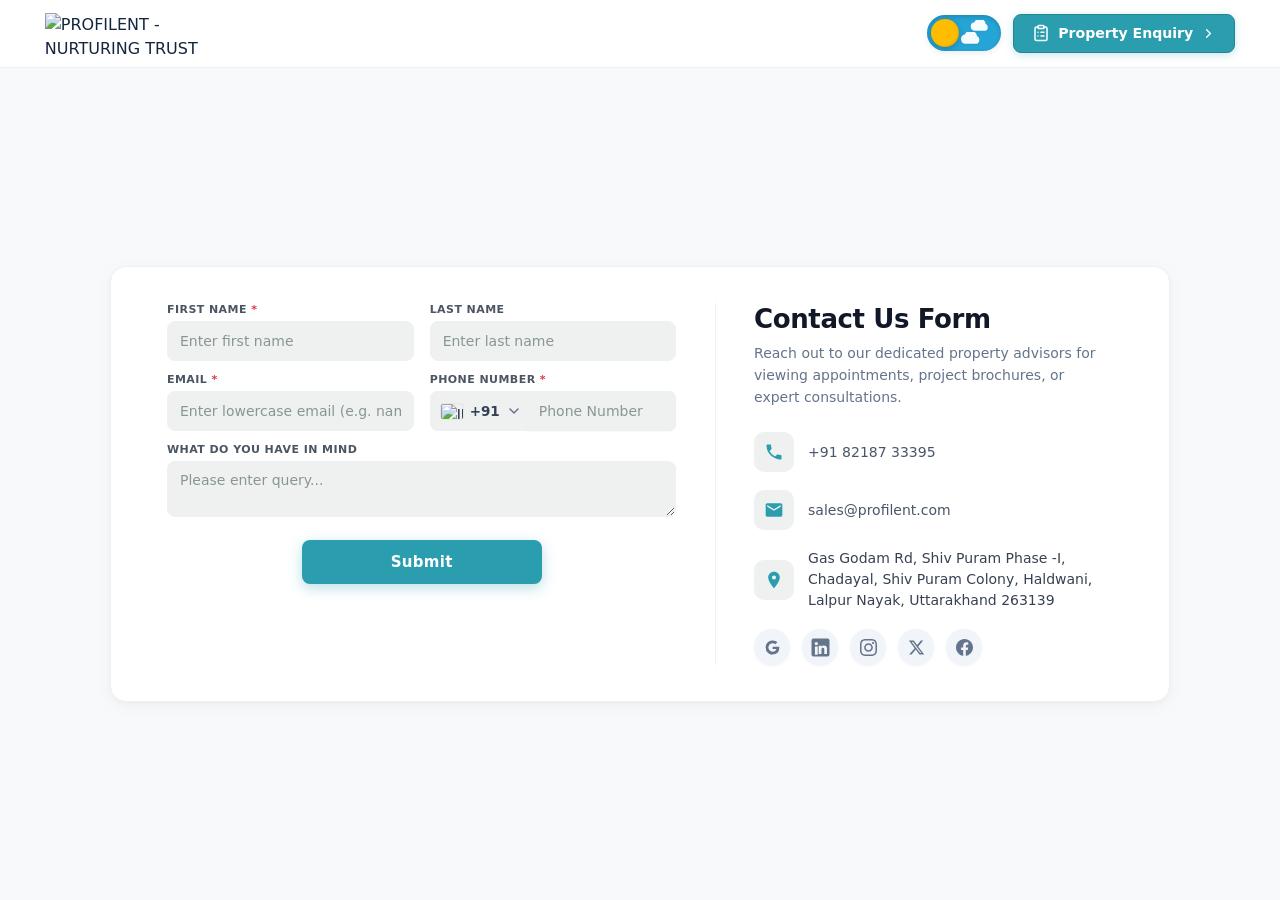
==== commit 09a8ad4c: "Add files via upload" ====
--- a/static/index.html
+++ b/static/index.html
@@ -153,8 +153,8 @@
                     <span class="contact-icon-badge" aria-hidden="true">
                       <svg viewBox="0 0 24 24"><path d="M6.62 10.79a15.05 15.05 0 0 0 6.59 6.59l2.2-2.2a1 1 0 0 1 1.02-.24c1.12.37 2.33.57 3.57.57a1 1 0 0 1 1 1V20a1 1 0 0 1-1 1A17 17 0 0 1 3 4a1 1 0 0 1 1-1h3.5a1 1 0 0 1 1 1c0 1.25.2 2.45.57 3.57a1 1 0 0 1-.25 1.02l-2.2 2.2z"/></svg>
                     </span>
-                    <a href="tel:+917827633395" class="contact-text contact-link">
-                      +91 78276 33395
+                    <a href="tel:+918218733395" class="contact-text contact-link">
+                      +91 82187 33395
                     </a>
                   </div>
                   <div class="address text-box">
